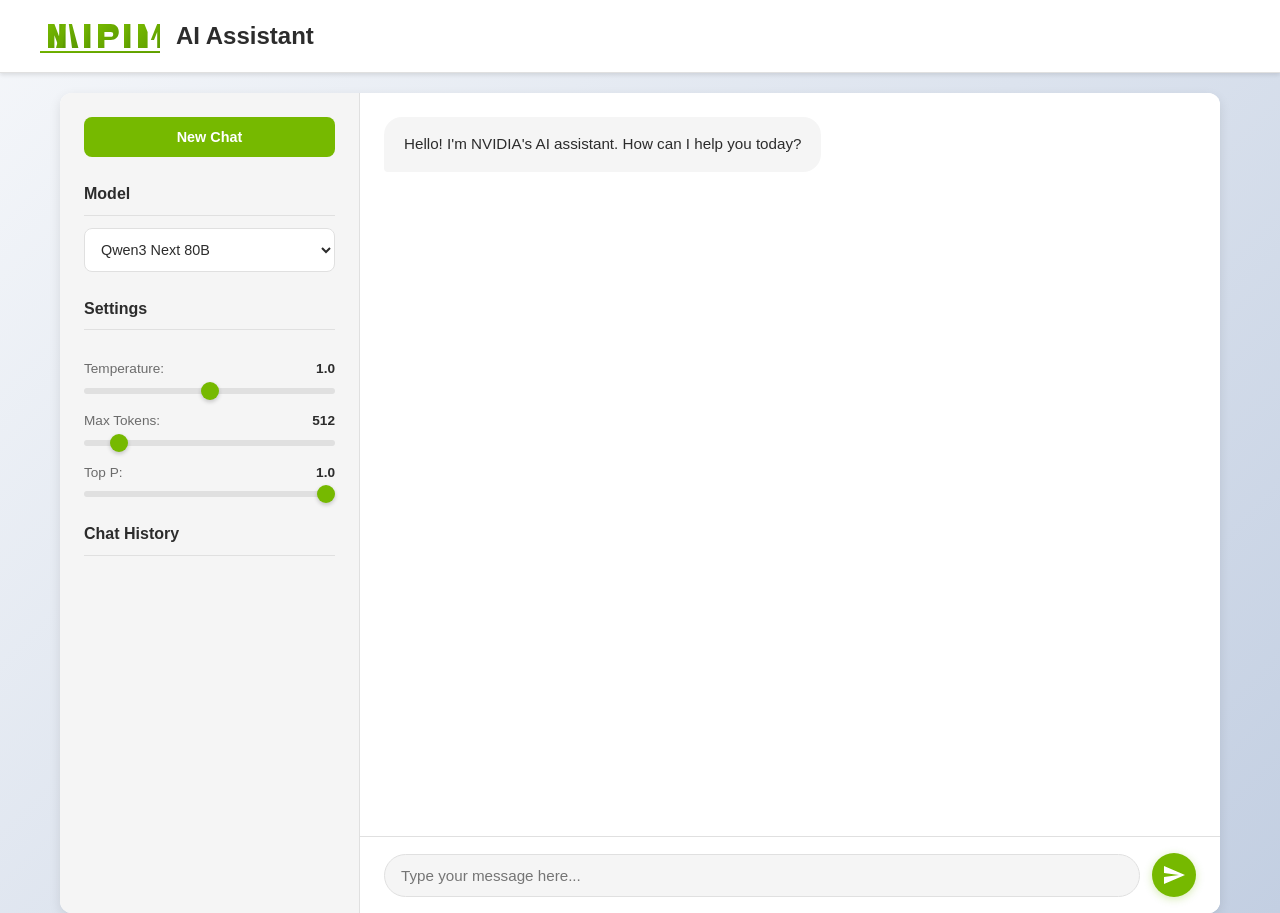
==== nvidia-ai-chatbot/index.html @ d03fff82 "feat: Initialize NVIDIA AI Chatbot project Co-authored-by: yashg74766 <yashg74766@gmail.com>" ====
<!DOCTYPE html>
<html lang="en">
<head>
    <meta charset="UTF-8">
    <meta name="viewport" content="width=device-width, initial-scale=1.0">
    <title>NVIDIA AI Assistant</title>
    <link rel="stylesheet" href="css/styles.css">
</head>
<body>
    <header>
        <div class="container header-content">
            <div class="logo">
                <img src="assets/nvidia-logo.svg" alt="NVIDIA Logo">
                <h1>AI Assistant</h1>
            </div>
        </div>
    </header>
    
    <div class="container">
        <div class="chat-container">
            <div class="sidebar">
                <button class="new-chat-btn">New Chat</button>
                
                <div class="model-selector">
                    <h3>Model</h3>
                    <select id="model-select">
                        <option value="qwen/qwen3-next-80b-a3b-thinking" selected>Qwen3 Next 80B</option>
                        <option value="meta/llama3-70b-instruct">Llama3 70B Instruct</option>
                        <option value="anthropic/claude-3-opus">Claude 3 Opus</option>
                    </select>
                </div>
                
                <div class="settings">
                    <h3>Settings</h3>
                    
                    <div class="setting-item">
                        <label for="temperature">Temperature: <span class="setting-value">1.0</span></label>
                        <input type="range" id="temperature" min="0" max="2" step="0.1" value="1.0">
                    </div>
                    
                    <div class="setting-item">
                        <label for="max-tokens">Max Tokens: <span class="setting-value">512</span></label>
                        <input type="range" id="max-tokens" min="64" max="4096" step="64" value="512">
                    </div>
                    
                    <div class="setting-item">
                        <label for="top-p">Top P: <span class="setting-value">1.0</span></label>
                        <input type="range" id="top-p" min="0" max="1" step="0.05" value="1.0">
                    </div>
                </div>
                
                <div class="chat-history">
                    <h3>Chat History</h3>
                    <!-- Chat history items will be added dynamically -->
                </div>
            </div>
            
            <div class="main-chat">
                <div class="chat-messages" id="chat-messages">
                    <!-- Messages will be added dynamically -->
                </div>
                
                <div class="chat-input">
                    <input type="text" id="user-input" placeholder="Type your message here...">
                    <button class="send-btn">
                        <svg width="24" height="24" viewBox="0 0 24 24" fill="none" xmlns="http://www.w3.org/2000/svg">
                            <path d="M2.01 21L23 12 2.01 3 2 10l15 2-15 2z" fill="white"/>
                        </svg>
                    </button>
                </div>
            </div>
        </div>
    </div>

    <script type="module" src="js/main.js"></script>
</body>
</html>
---- nvidia-ai-chatbot/css/styles.css ----
/* NVIDIA AI Assistant - Modern Chat Interface Styles */

:root {
  /* NVIDIA Brand Colors */
  --nvidia-green: #76b900;
  --nvidia-green-dark: #5a9900;
  --nvidia-green-light: #8bc34a;
  --nvidia-black: #000000;
  --nvidia-gray-dark: #2c2c2c;
  --nvidia-gray-medium: #6b6b6b;
  --nvidia-gray-light: #f5f5f5;
  --nvidia-white: #ffffff;
  
  /* UI Colors */
  --shadow-color: rgba(0, 0, 0, 0.1);
  --border-color: #e0e0e0;
  --hover-color: rgba(118, 185, 0, 0.1);
  --typing-bg: #f8f9fa;
}

* {
  margin: 0;
  padding: 0;
  box-sizing: border-box;
}

body {
  font-family: 'Segoe UI', Tahoma, Geneva, Verdana, sans-serif;
  line-height: 1.6;
  color: var(--nvidia-gray-dark);
  background: linear-gradient(135deg, #f5f7fa 0%, #c3cfe2 100%);
  min-height: 100vh;
}

.container {
  max-width: 1200px;
  margin: 0 auto;
  padding: 0 20px;
}

/* Header Styles */
header {
  background: var(--nvidia-white);
  border-bottom: 1px solid var(--border-color);
  box-shadow: 0 2px 4px var(--shadow-color);
  position: sticky;
  top: 0;
  z-index: 100;
}

.header-content {
  padding: 1rem 0;
}

.logo {
  display: flex;
  align-items: center;
  gap: 1rem;
}

.logo img {
  height: 40px;
  width: auto;
}

.logo h1 {
  font-size: 1.5rem;
  font-weight: 600;
  color: var(--nvidia-gray-dark);
}

/* Main Chat Container */
.chat-container {
  display: flex;
  height: calc(100vh - 80px);
  margin-top: 20px;
  background: var(--nvidia-white);
  border-radius: 12px;
  overflow: hidden;
  box-shadow: 0 4px 12px var(--shadow-color);
}

/* Sidebar Styles */
.sidebar {
  width: 300px;
  background: var(--nvidia-gray-light);
  border-right: 1px solid var(--border-color);
  padding: 1.5rem;
  overflow-y: auto;
  display: flex;
  flex-direction: column;
  gap: 1.5rem;
}

.new-chat-btn {
  background: var(--nvidia-green);
  color: var(--nvidia-white);
  border: none;
  padding: 0.75rem 1rem;
  border-radius: 8px;
  font-weight: 600;
  cursor: pointer;
  transition: all 0.3s ease;
  font-size: 0.9rem;
}

.new-chat-btn:hover {
  background: var(--nvidia-green-dark);
  transform: translateY(-1px);
  box-shadow: 0 2px 8px rgba(118, 185, 0, 0.3);
}

/* Model Selector */
.model-selector h3,
.settings h3,
.chat-history h3 {
  font-size: 1rem;
  font-weight: 600;
  color: var(--nvidia-gray-dark);
  margin-bottom: 0.75rem;
  padding-bottom: 0.5rem;
  border-bottom: 1px solid var(--border-color);
}

#model-select {
  width: 100%;
  padding: 0.75rem;
  border: 1px solid var(--border-color);
  border-radius: 8px;
  background: var(--nvidia-white);
  font-size: 0.9rem;
  color: var(--nvidia-gray-dark);
  cursor: pointer;
}

#model-select:focus {
  outline: none;
  border-color: var(--nvidia-green);
  box-shadow: 0 0 0 2px rgba(118, 185, 0, 0.2);
}

/* Settings Panel */
.settings {
  display: flex;
  flex-direction: column;
  gap: 1rem;
}

.setting-item {
  display: flex;
  flex-direction: column;
  gap: 0.5rem;
}

.setting-item label {
  font-size: 0.85rem;
  color: var(--nvidia-gray-medium);
  display: flex;
  justify-content: space-between;
  align-items: center;
}

.setting-value {
  font-weight: 600;
  color: var(--nvidia-gray-dark);
}

input[type="range"] {
  width: 100%;
  height: 6px;
  border-radius: 3px;
  background: var(--border-color);
  outline: none;
  -webkit-appearance: none;
  cursor: pointer;
}

input[type="range"]::-webkit-slider-thumb {
  -webkit-appearance: none;
  appearance: none;
  width: 18px;
  height: 18px;
  border-radius: 50%;
  background: var(--nvidia-green);
  cursor: pointer;
  box-shadow: 0 2px 4px rgba(0, 0, 0, 0.2);
  transition: all 0.2s ease;
}

input[type="range"]::-webkit-slider-thumb:hover {
  background: var(--nvidia-green-dark);
  transform: scale(1.1);
}

input[type="range"]::-moz-range-thumb {
  width: 18px;
  height: 18px;
  border-radius: 50%;
  background: var(--nvidia-green);
  cursor: pointer;
  border: none;
  box-shadow: 0 2px 4px rgba(0, 0, 0, 0.2);
}

/* Chat History */
.chat-history {
  flex: 1;
  min-height: 0;
}

/* Main Chat Area */
.main-chat {
  flex: 1;
  display: flex;
  flex-direction: column;
  background: var(--nvidia-white);
}

.chat-messages {
  flex: 1;
  padding: 1.5rem;
  overflow-y: auto;
  display: flex;
  flex-direction: column;
  gap: 1rem;
}

/* Message Styles */
.message {
  display: flex;
  margin-bottom: 1rem;
  animation: slideIn 0.3s ease-out;
}

@keyframes slideIn {
  from {
    opacity: 0;
    transform: translateY(10px);
  }
  to {
    opacity: 1;
    transform: translateY(0);
  }
}

.user-message {
  justify-content: flex-end;
}

.bot-message {
  justify-content: flex-start;
}

.message-content {
  max-width: 80%;
  padding: 1rem 1.25rem;
  border-radius: 18px;
  font-size: 0.95rem;
  line-height: 1.5;
  word-wrap: break-word;
}

.user-message .message-content {
  background: var(--nvidia-green);
  color: var(--nvidia-white);
  border-bottom-right-radius: 4px;
}

.bot-message .message-content {
  background: var(--nvidia-gray-light);
  color: var(--nvidia-gray-dark);
  border-bottom-left-radius: 4px;
}

/* Typing Indicator */
.typing-indicator-container {
  align-self: flex-start;
}

.typing-indicator {
  padding: 1rem 1.25rem;
  background: var(--typing-bg);
  border-radius: 18px;
  border-bottom-left-radius: 4px;
  display: flex;
  align-items: center;
  gap: 0.25rem;
}

.typing-indicator span {
  width: 8px;
  height: 8px;
  border-radius: 50%;
  background: var(--nvidia-gray-medium);
  animation: typing 1.4s infinite ease-in-out;
}

.typing-indicator span:nth-child(1) {
  animation-delay: -0.32s;
}

.typing-indicator span:nth-child(2) {
  animation-delay: -0.16s;
}

@keyframes typing {
  0%, 80%, 100% {
    transform: scale(0);
    opacity: 0.5;
  }
  40% {
    transform: scale(1);
    opacity: 1;
  }
}

/* Chat Input Area */
.chat-input {
  padding: 1rem 1.5rem;
  border-top: 1px solid var(--border-color);
  background: var(--nvidia-white);
  display: flex;
  gap: 0.75rem;
  align-items: center;
}

#user-input {
  flex: 1;
  padding: 0.75rem 1rem;
  border: 1px solid var(--border-color);
  border-radius: 25px;
  font-size: 0.95rem;
  outline: none;
  transition: all 0.3s ease;
  background: var(--nvidia-gray-light);
}

#user-input:focus {
  border-color: var(--nvidia-green);
  box-shadow: 0 0 0 2px rgba(118, 185, 0, 0.2);
  background: var(--nvidia-white);
}

.send-btn {
  width: 44px;
  height: 44px;
  border-radius: 50%;
  background: var(--nvidia-green);
  border: none;
  cursor: pointer;
  display: flex;
  align-items: center;
  justify-content: center;
  transition: all 0.3s ease;
  box-shadow: 0 2px 8px rgba(118, 185, 0, 0.3);
}

.send-btn:hover {
  background: var(--nvidia-green-dark);
  transform: scale(1.05);
  box-shadow: 0 4px 12px rgba(118, 185, 0, 0.4);
}

.send-btn:active {
  transform: scale(0.95);
}

.send-btn svg {
  transition: transform 0.2s ease;
}

.send-btn:hover svg {
  transform: translateX(1px);
}

/* Scrollbar Styling */
.chat-messages::-webkit-scrollbar {
  width: 6px;
}

.chat-messages::-webkit-scrollbar-track {
  background: var(--nvidia-gray-light);
}

.chat-messages::-webkit-scrollbar-thumb {
  background: var(--border-color);
  border-radius: 3px;
}

.chat-messages::-webkit-scrollbar-thumb:hover {
  background: var(--nvidia-gray-medium);
}

/* Responsive Design */
@media (max-width: 768px) {
  .chat-container {
    flex-direction: column;
    height: auto;
    min-height: calc(100vh - 80px);
  }
  
  .sidebar {
    width: 100%;
    max-height: 200px;
    border-right: none;
    border-bottom: 1px solid var(--border-color);
  }
  
  .main-chat {
    flex: 1;
    min-height: 400px;
  }
  
  .message-content {
    max-width: 90%;
  }
  
  .container {
    padding: 0 10px;
  }
  
  .logo h1 {
    font-size: 1.25rem;
  }
}

@media (max-width: 480px) {
  .sidebar {
    padding: 1rem;
  }
  
  .chat-messages {
    padding: 1rem;
  }
  
  .chat-input {
    padding: 0.75rem 1rem;
  }
  
  #user-input {
    padding: 0.625rem 0.875rem;
    font-size: 0.9rem;
  }
  
  .send-btn {
    width: 40px;
    height: 40px;
  }
  
  .send-btn svg {
    width: 20px;
    height: 20px;
  }
}

/* Loading Animation */
@keyframes fadeIn {
  from {
    opacity: 0;
  }
  to {
    opacity: 1;
  }
}

.message {
  animation: fadeIn 0.3s ease-out;
}

/* Focus and Accessibility */
*:focus {
  outline: 2px solid var(--nvidia-green);
  outline-offset: 2px;
}

button:focus,
input:focus,
select:focus {
  outline: none;
  box-shadow: 0 0 0 2px rgba(118, 185, 0, 0.3);
}

/* Dark Mode Support (Optional) */
@media (prefers-color-scheme: dark) {
  :root {
    --nvidia-gray-light: #1a1a1a;
    --nvidia-white: #2d2d2d;
    --nvidia-gray-dark: #e0e0e0;
    --nvidia-gray-medium: #b0b0b0;
    --border-color: #404040;
    --shadow-color: rgba(0, 0, 0, 0.3);
  }
  
  body {
    background: linear-gradient(135deg, #0f0f0f 0%, #1a1a1a 100%);
  }
  
  .typing-indicator {
    background: var(--border-color);
  }
}
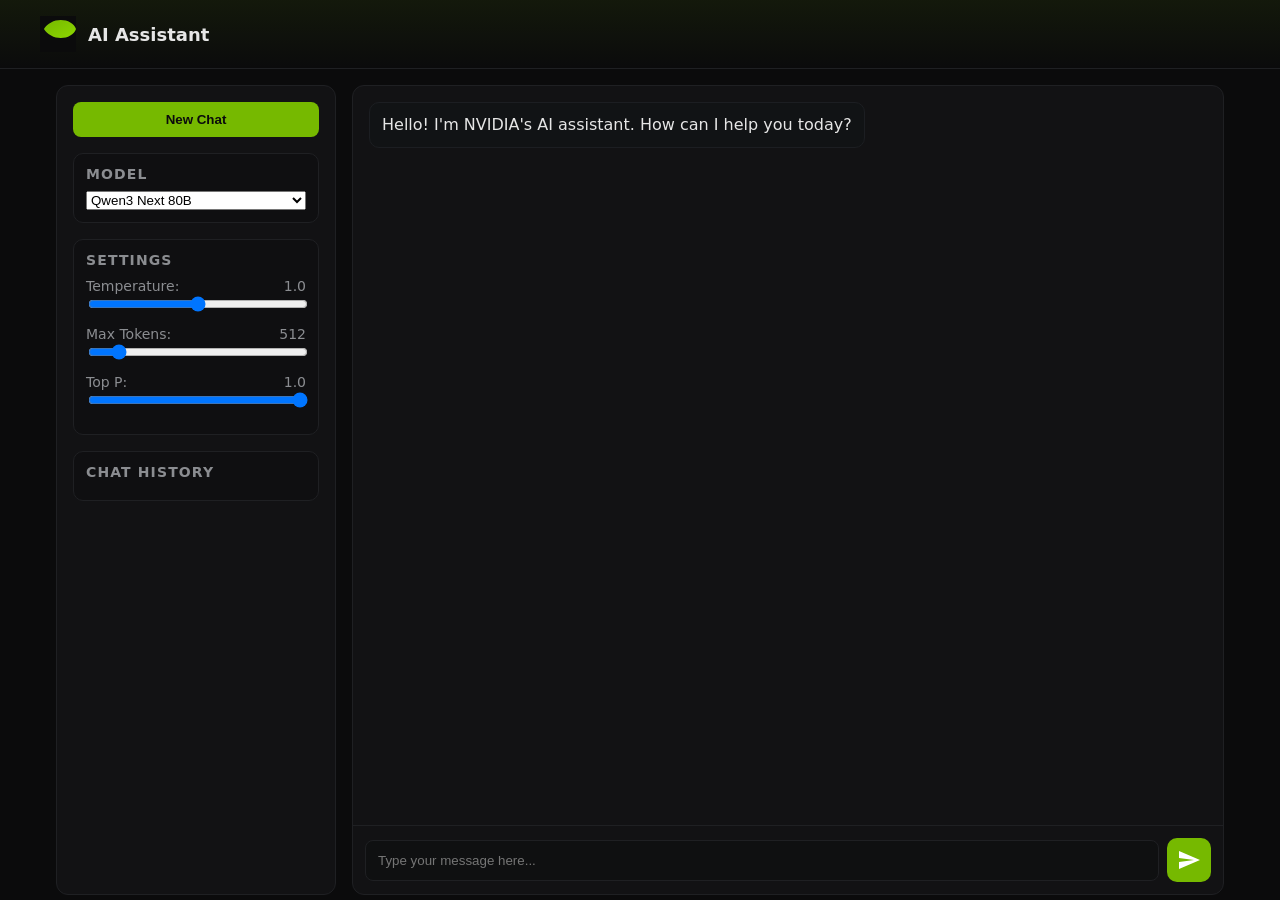
==== commit 93c0d5b1: "feat: Add NVIDIA AI Chatbot web UI Co-authored-by: yashg74766 <yashg74766@gmail.com>" ====
--- a/nvidia-ai-chatbot/index.html
+++ b/nvidia-ai-chatbot/index.html
@@ -1,26 +1,26 @@
 <!DOCTYPE html>
 <html lang="en">
 <head>
-    <meta charset="UTF-8">
-    <meta name="viewport" content="width=device-width, initial-scale=1.0">
+    <meta charset="UTF-8" />
+    <meta name="viewport" content="width=device-width, initial-scale=1.0" />
     <title>NVIDIA AI Assistant</title>
-    <link rel="stylesheet" href="css/styles.css">
+    <link rel="stylesheet" href="css/styles.css" />
 </head>
 <body>
     <header>
         <div class="container header-content">
             <div class="logo">
-                <img src="assets/nvidia-logo.svg" alt="NVIDIA Logo">
+                <img src="assets/nvidia-logo.svg" alt="NVIDIA Logo" />
                 <h1>AI Assistant</h1>
             </div>
         </div>
     </header>
-    
+
     <div class="container">
         <div class="chat-container">
             <div class="sidebar">
                 <button class="new-chat-btn">New Chat</button>
-                
+
                 <div class="model-selector">
                     <h3>Model</h3>
                     <select id="model-select">
@@ -29,40 +29,40 @@
                         <option value="anthropic/claude-3-opus">Claude 3 Opus</option>
                     </select>
                 </div>
-                
+
                 <div class="settings">
                     <h3>Settings</h3>
-                    
+
                     <div class="setting-item">
                         <label for="temperature">Temperature: <span class="setting-value">1.0</span></label>
-                        <input type="range" id="temperature" min="0" max="2" step="0.1" value="1.0">
+                        <input type="range" id="temperature" min="0" max="2" step="0.1" value="1.0" />
                     </div>
-                    
+
                     <div class="setting-item">
                         <label for="max-tokens">Max Tokens: <span class="setting-value">512</span></label>
-                        <input type="range" id="max-tokens" min="64" max="4096" step="64" value="512">
+                        <input type="range" id="max-tokens" min="64" max="4096" step="64" value="512" />
                     </div>
-                    
+
                     <div class="setting-item">
                         <label for="top-p">Top P: <span class="setting-value">1.0</span></label>
-                        <input type="range" id="top-p" min="0" max="1" step="0.05" value="1.0">
+                        <input type="range" id="top-p" min="0" max="1" step="0.05" value="1.0" />
                     </div>
                 </div>
-                
+
                 <div class="chat-history">
                     <h3>Chat History</h3>
                     <!-- Chat history items will be added dynamically -->
                 </div>
             </div>
-            
+
             <div class="main-chat">
                 <div class="chat-messages" id="chat-messages">
                     <!-- Messages will be added dynamically -->
                 </div>
-                
+
                 <div class="chat-input">
-                    <input type="text" id="user-input" placeholder="Type your message here...">
-                    <button class="send-btn">
+                    <input type="text" id="user-input" placeholder="Type your message here..." />
+                    <button class="send-btn" aria-label="Send message">
                         <svg width="24" height="24" viewBox="0 0 24 24" fill="none" xmlns="http://www.w3.org/2000/svg">
                             <path d="M2.01 21L23 12 2.01 3 2 10l15 2-15 2z" fill="white"/>
                         </svg>
@@ -74,4 +74,4 @@
 
     <script type="module" src="js/main.js"></script>
 </body>
-</html>+</html>
--- a/nvidia-ai-chatbot/css/styles.css
+++ b/nvidia-ai-chatbot/css/styles.css
@@ -1,501 +1,215 @@
-/* NVIDIA AI Assistant - Modern Chat Interface Styles */
+/* styles.css - NVIDIA AI Assistant */
 
 :root {
-  /* NVIDIA Brand Colors */
-  --nvidia-green: #76b900;
-  --nvidia-green-dark: #5a9900;
-  --nvidia-green-light: #8bc34a;
-  --nvidia-black: #000000;
-  --nvidia-gray-dark: #2c2c2c;
-  --nvidia-gray-medium: #6b6b6b;
-  --nvidia-gray-light: #f5f5f5;
-  --nvidia-white: #ffffff;
-  
-  /* UI Colors */
-  --shadow-color: rgba(0, 0, 0, 0.1);
-  --border-color: #e0e0e0;
-  --hover-color: rgba(118, 185, 0, 0.1);
-  --typing-bg: #f8f9fa;
+  --bg: #0b0b0c;
+  --card: #121214;
+  --muted: #8b8d91;
+  --text: #e6e6e6;
+  --accent: #76b900; /* NVIDIA green */
+  --accent-contrast: #0a3000;
+  --border: #1f2023;
+  --danger: #ff6363;
 }
 
 * {
+  box-sizing: border-box;
+}
+
+html, body {
+  height: 100%;
+}
+
+body {
   margin: 0;
-  padding: 0;
-  box-sizing: border-box;
-}
-
-body {
-  font-family: 'Segoe UI', Tahoma, Geneva, Verdana, sans-serif;
-  line-height: 1.6;
-  color: var(--nvidia-gray-dark);
-  background: linear-gradient(135deg, #f5f7fa 0%, #c3cfe2 100%);
-  min-height: 100vh;
+  font-family: ui-sans-serif, system-ui, -apple-system, Segoe UI, Roboto, Helvetica, Arial, Noto Sans, "Apple Color Emoji", "Segoe UI Emoji";
+  background: var(--bg);
+  color: var(--text);
 }
 
 .container {
   max-width: 1200px;
   margin: 0 auto;
-  padding: 0 20px;
-}
-
-/* Header Styles */
+  padding: 0 16px;
+}
+
 header {
-  background: var(--nvidia-white);
-  border-bottom: 1px solid var(--border-color);
-  box-shadow: 0 2px 4px var(--shadow-color);
-  position: sticky;
-  top: 0;
-  z-index: 100;
+  border-bottom: 1px solid var(--border);
+  background: linear-gradient(180deg, rgba(118,185,0,0.08), rgba(11,11,12,0));
 }
 
 .header-content {
-  padding: 1rem 0;
+  display: flex;
+  align-items: center;
+  gap: 12px;
+  padding: 16px 0;
 }
 
 .logo {
   display: flex;
   align-items: center;
-  gap: 1rem;
+  gap: 12px;
 }
 
 .logo img {
-  height: 40px;
-  width: auto;
+  width: 36px;
+  height: 36px;
 }
 
 .logo h1 {
-  font-size: 1.5rem;
+  font-size: 18px;
+  margin: 0;
   font-weight: 600;
-  color: var(--nvidia-gray-dark);
-}
-
-/* Main Chat Container */
+}
+
 .chat-container {
-  display: flex;
-  height: calc(100vh - 80px);
-  margin-top: 20px;
-  background: var(--nvidia-white);
+  display: grid;
+  grid-template-columns: 280px 1fr;
+  gap: 16px;
+  margin-top: 16px;
+  min-height: calc(100vh - 90px);
+}
+
+.sidebar {
+  background: var(--card);
+  border: 1px solid var(--border);
   border-radius: 12px;
-  overflow: hidden;
-  box-shadow: 0 4px 12px var(--shadow-color);
-}
-
-/* Sidebar Styles */
-.sidebar {
-  width: 300px;
-  background: var(--nvidia-gray-light);
-  border-right: 1px solid var(--border-color);
-  padding: 1.5rem;
+  padding: 16px;
+  display: flex;
+  flex-direction: column;
+  gap: 16px;
+}
+
+.new-chat-btn {
+  background: var(--accent);
+  color: #0b0b0c;
+  border: none;
+  padding: 10px 12px;
+  font-weight: 600;
+  border-radius: 8px;
+  cursor: pointer;
+}
+
+.model-selector, .settings, .chat-history {
+  background: #0f0f11;
+  border: 1px solid var(--border);
+  border-radius: 10px;
+  padding: 12px;
+}
+
+.model-selector h3, .settings h3, .chat-history h3 {
+  font-size: 14px;
+  margin: 0 0 8px 0;
+  color: var(--muted);
+  text-transform: uppercase;
+  letter-spacing: 0.08em;
+}
+
+select, input[type="range"] {
+  width: 100%;
+}
+
+.setting-item {
+  margin: 10px 0;
+}
+
+.setting-item label {
+  display: flex;
+  justify-content: space-between;
+  align-items: center;
+  font-size: 14px;
+  color: var(--muted);
+}
+
+.main-chat {
+  background: var(--card);
+  border: 1px solid var(--border);
+  border-radius: 12px;
+  display: grid;
+  grid-template-rows: 1fr auto;
+  min-height: 70vh;
+}
+
+.chat-messages {
+  padding: 16px;
   overflow-y: auto;
-  display: flex;
-  flex-direction: column;
-  gap: 1.5rem;
-}
-
-.new-chat-btn {
-  background: var(--nvidia-green);
-  color: var(--nvidia-white);
-  border: none;
-  padding: 0.75rem 1rem;
-  border-radius: 8px;
-  font-weight: 600;
-  cursor: pointer;
-  transition: all 0.3s ease;
-  font-size: 0.9rem;
-}
-
-.new-chat-btn:hover {
-  background: var(--nvidia-green-dark);
-  transform: translateY(-1px);
-  box-shadow: 0 2px 8px rgba(118, 185, 0, 0.3);
-}
-
-/* Model Selector */
-.model-selector h3,
-.settings h3,
-.chat-history h3 {
-  font-size: 1rem;
-  font-weight: 600;
-  color: var(--nvidia-gray-dark);
-  margin-bottom: 0.75rem;
-  padding-bottom: 0.5rem;
-  border-bottom: 1px solid var(--border-color);
-}
-
-#model-select {
-  width: 100%;
-  padding: 0.75rem;
-  border: 1px solid var(--border-color);
-  border-radius: 8px;
-  background: var(--nvidia-white);
-  font-size: 0.9rem;
-  color: var(--nvidia-gray-dark);
-  cursor: pointer;
-}
-
-#model-select:focus {
-  outline: none;
-  border-color: var(--nvidia-green);
-  box-shadow: 0 0 0 2px rgba(118, 185, 0, 0.2);
-}
-
-/* Settings Panel */
-.settings {
-  display: flex;
-  flex-direction: column;
-  gap: 1rem;
-}
-
-.setting-item {
-  display: flex;
-  flex-direction: column;
-  gap: 0.5rem;
-}
-
-.setting-item label {
-  font-size: 0.85rem;
-  color: var(--nvidia-gray-medium);
-  display: flex;
-  justify-content: space-between;
-  align-items: center;
-}
-
-.setting-value {
-  font-weight: 600;
-  color: var(--nvidia-gray-dark);
-}
-
-input[type="range"] {
-  width: 100%;
-  height: 6px;
-  border-radius: 3px;
-  background: var(--border-color);
-  outline: none;
-  -webkit-appearance: none;
-  cursor: pointer;
-}
-
-input[type="range"]::-webkit-slider-thumb {
-  -webkit-appearance: none;
-  appearance: none;
-  width: 18px;
-  height: 18px;
-  border-radius: 50%;
-  background: var(--nvidia-green);
-  cursor: pointer;
-  box-shadow: 0 2px 4px rgba(0, 0, 0, 0.2);
-  transition: all 0.2s ease;
-}
-
-input[type="range"]::-webkit-slider-thumb:hover {
-  background: var(--nvidia-green-dark);
-  transform: scale(1.1);
-}
-
-input[type="range"]::-moz-range-thumb {
-  width: 18px;
-  height: 18px;
-  border-radius: 50%;
-  background: var(--nvidia-green);
-  cursor: pointer;
-  border: none;
-  box-shadow: 0 2px 4px rgba(0, 0, 0, 0.2);
-}
-
-/* Chat History */
-.chat-history {
-  flex: 1;
-  min-height: 0;
-}
-
-/* Main Chat Area */
-.main-chat {
-  flex: 1;
-  display: flex;
-  flex-direction: column;
-  background: var(--nvidia-white);
-}
-
-.chat-messages {
-  flex: 1;
-  padding: 1.5rem;
-  overflow-y: auto;
-  display: flex;
-  flex-direction: column;
-  gap: 1rem;
-}
-
-/* Message Styles */
+}
+
 .message {
   display: flex;
-  margin-bottom: 1rem;
-  animation: slideIn 0.3s ease-out;
-}
-
-@keyframes slideIn {
-  from {
-    opacity: 0;
-    transform: translateY(10px);
-  }
-  to {
-    opacity: 1;
-    transform: translateY(0);
-  }
-}
-
-.user-message {
-  justify-content: flex-end;
-}
-
-.bot-message {
-  justify-content: flex-start;
-}
-
-.message-content {
-  max-width: 80%;
-  padding: 1rem 1.25rem;
-  border-radius: 18px;
-  font-size: 0.95rem;
+  margin-bottom: 12px;
+}
+
+.message .message-content {
+  background: #141416;
+  border: 1px solid var(--border);
+  padding: 10px 12px;
+  border-radius: 10px;
+  max-width: 80ch;
   line-height: 1.5;
-  word-wrap: break-word;
 }
 
 .user-message .message-content {
-  background: var(--nvidia-green);
-  color: var(--nvidia-white);
-  border-bottom-right-radius: 4px;
+  background: #16181a;
+  border-color: #2a2c30;
 }
 
 .bot-message .message-content {
-  background: var(--nvidia-gray-light);
-  color: var(--nvidia-gray-dark);
-  border-bottom-left-radius: 4px;
-}
-
-/* Typing Indicator */
-.typing-indicator-container {
-  align-self: flex-start;
-}
-
-.typing-indicator {
-  padding: 1rem 1.25rem;
-  background: var(--typing-bg);
-  border-radius: 18px;
-  border-bottom-left-radius: 4px;
-  display: flex;
-  align-items: center;
-  gap: 0.25rem;
-}
-
-.typing-indicator span {
-  width: 8px;
-  height: 8px;
-  border-radius: 50%;
-  background: var(--nvidia-gray-medium);
-  animation: typing 1.4s infinite ease-in-out;
-}
-
-.typing-indicator span:nth-child(1) {
-  animation-delay: -0.32s;
-}
-
-.typing-indicator span:nth-child(2) {
-  animation-delay: -0.16s;
-}
-
-@keyframes typing {
-  0%, 80%, 100% {
-    transform: scale(0);
-    opacity: 0.5;
-  }
-  40% {
-    transform: scale(1);
-    opacity: 1;
-  }
-}
-
-/* Chat Input Area */
+  background: #111315;
+  border-color: #1c1e22;
+}
+
 .chat-input {
-  padding: 1rem 1.5rem;
-  border-top: 1px solid var(--border-color);
-  background: var(--nvidia-white);
-  display: flex;
-  gap: 0.75rem;
-  align-items: center;
+  display: flex;
+  align-items: center;
+  gap: 8px;
+  border-top: 1px solid var(--border);
+  padding: 12px;
 }
 
 #user-input {
   flex: 1;
-  padding: 0.75rem 1rem;
-  border: 1px solid var(--border-color);
-  border-radius: 25px;
-  font-size: 0.95rem;
-  outline: none;
-  transition: all 0.3s ease;
-  background: var(--nvidia-gray-light);
-}
-
-#user-input:focus {
-  border-color: var(--nvidia-green);
-  box-shadow: 0 0 0 2px rgba(118, 185, 0, 0.2);
-  background: var(--nvidia-white);
+  background: #0f1011;
+  color: var(--text);
+  border: 1px solid var(--border);
+  border-radius: 8px;
+  padding: 12px;
 }
 
 .send-btn {
+  background: var(--accent);
+  border: none;
   width: 44px;
   height: 44px;
+  border-radius: 10px;
+  display: grid;
+  place-items: center;
+  cursor: pointer;
+}
+
+/* Typing indicator */
+.typing-indicator span {
+  display: inline-block;
+  width: 6px;
+  height: 6px;
+  background: var(--muted);
   border-radius: 50%;
-  background: var(--nvidia-green);
-  border: none;
-  cursor: pointer;
-  display: flex;
-  align-items: center;
-  justify-content: center;
-  transition: all 0.3s ease;
-  box-shadow: 0 2px 8px rgba(118, 185, 0, 0.3);
-}
-
-.send-btn:hover {
-  background: var(--nvidia-green-dark);
-  transform: scale(1.05);
-  box-shadow: 0 4px 12px rgba(118, 185, 0, 0.4);
-}
-
-.send-btn:active {
-  transform: scale(0.95);
-}
-
-.send-btn svg {
-  transition: transform 0.2s ease;
-}
-
-.send-btn:hover svg {
-  transform: translateX(1px);
-}
-
-/* Scrollbar Styling */
-.chat-messages::-webkit-scrollbar {
-  width: 6px;
-}
-
-.chat-messages::-webkit-scrollbar-track {
-  background: var(--nvidia-gray-light);
-}
-
-.chat-messages::-webkit-scrollbar-thumb {
-  background: var(--border-color);
-  border-radius: 3px;
-}
-
-.chat-messages::-webkit-scrollbar-thumb:hover {
-  background: var(--nvidia-gray-medium);
-}
-
-/* Responsive Design */
-@media (max-width: 768px) {
+  margin-right: 4px;
+  opacity: 0.6;
+  animation: blink 1.4s infinite both;
+}
+
+.typing-indicator span:nth-child(2) { animation-delay: 0.2s; }
+.typing-indicator span:nth-child(3) { animation-delay: 0.4s; }
+
+@keyframes blink {
+  0% { opacity: 0.2; }
+  20% { opacity: 1; }
+  100% { opacity: 0.2; }
+}
+
+/* Responsive */
+@media (max-width: 900px) {
   .chat-container {
-    flex-direction: column;
-    height: auto;
-    min-height: calc(100vh - 80px);
+    grid-template-columns: 1fr;
   }
-  
-  .sidebar {
-    width: 100%;
-    max-height: 200px;
-    border-right: none;
-    border-bottom: 1px solid var(--border-color);
-  }
-  
-  .main-chat {
-    flex: 1;
-    min-height: 400px;
-  }
-  
-  .message-content {
-    max-width: 90%;
-  }
-  
-  .container {
-    padding: 0 10px;
-  }
-  
-  .logo h1 {
-    font-size: 1.25rem;
-  }
-}
-
-@media (max-width: 480px) {
-  .sidebar {
-    padding: 1rem;
-  }
-  
-  .chat-messages {
-    padding: 1rem;
-  }
-  
-  .chat-input {
-    padding: 0.75rem 1rem;
-  }
-  
-  #user-input {
-    padding: 0.625rem 0.875rem;
-    font-size: 0.9rem;
-  }
-  
-  .send-btn {
-    width: 40px;
-    height: 40px;
-  }
-  
-  .send-btn svg {
-    width: 20px;
-    height: 20px;
-  }
-}
-
-/* Loading Animation */
-@keyframes fadeIn {
-  from {
-    opacity: 0;
-  }
-  to {
-    opacity: 1;
-  }
-}
-
-.message {
-  animation: fadeIn 0.3s ease-out;
-}
-
-/* Focus and Accessibility */
-*:focus {
-  outline: 2px solid var(--nvidia-green);
-  outline-offset: 2px;
-}
-
-button:focus,
-input:focus,
-select:focus {
-  outline: none;
-  box-shadow: 0 0 0 2px rgba(118, 185, 0, 0.3);
-}
-
-/* Dark Mode Support (Optional) */
-@media (prefers-color-scheme: dark) {
-  :root {
-    --nvidia-gray-light: #1a1a1a;
-    --nvidia-white: #2d2d2d;
-    --nvidia-gray-dark: #e0e0e0;
-    --nvidia-gray-medium: #b0b0b0;
-    --border-color: #404040;
-    --shadow-color: rgba(0, 0, 0, 0.3);
-  }
-  
-  body {
-    background: linear-gradient(135deg, #0f0f0f 0%, #1a1a1a 100%);
-  }
-  
-  .typing-indicator {
-    background: var(--border-color);
-  }
-}+}
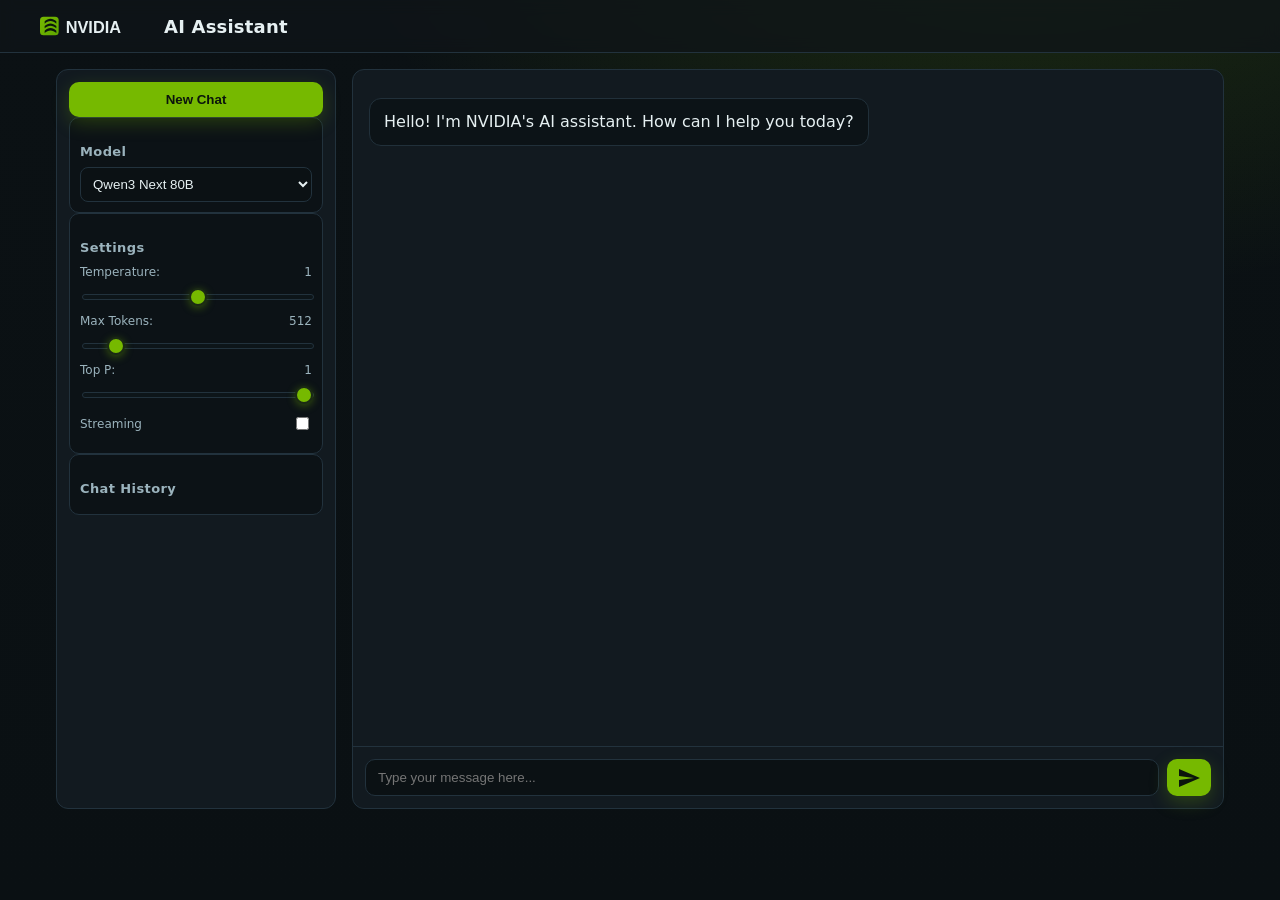
==== commit 00583790: "feat: Add NVIDIA AI Chatbot frontend Co-authored-by: yashg74766 <yashg74766@gmail.com>" ====
--- a/nvidia-ai-chatbot/index.html
+++ b/nvidia-ai-chatbot/index.html
@@ -1,77 +1,79 @@
 <!DOCTYPE html>
 <html lang="en">
 <head>
-    <meta charset="UTF-8" />
-    <meta name="viewport" content="width=device-width, initial-scale=1.0" />
-    <title>NVIDIA AI Assistant</title>
-    <link rel="stylesheet" href="css/styles.css" />
+  <meta charset="UTF-8" />
+  <meta name="viewport" content="width=device-width, initial-scale=1.0" />
+  <title>NVIDIA AI Assistant</title>
+  <link rel="stylesheet" href="css/styles.css" />
 </head>
 <body>
-    <header>
-        <div class="container header-content">
-            <div class="logo">
-                <img src="assets/nvidia-logo.svg" alt="NVIDIA Logo" />
-                <h1>AI Assistant</h1>
-            </div>
+  <header>
+    <div class="container header-content">
+      <div class="logo">
+        <img src="assets/nvidia-logo.svg" alt="NVIDIA Logo" />
+        <h1>AI Assistant</h1>
+      </div>
+    </div>
+  </header>
+
+  <div class="container">
+    <div class="chat-container">
+      <div class="sidebar">
+        <button class="new-chat-btn">New Chat</button>
+
+        <div class="model-selector">
+          <h3>Model</h3>
+          <select id="model-select">
+            <option value="qwen/qwen3-next-80b-a3b-thinking" selected>Qwen3 Next 80B</option>
+            <option value="meta/llama3-70b-instruct">Llama3 70B Instruct</option>
+            <option value="anthropic/claude-3-opus">Claude 3 Opus</option>
+          </select>
         </div>
-    </header>
 
-    <div class="container">
-        <div class="chat-container">
-            <div class="sidebar">
-                <button class="new-chat-btn">New Chat</button>
+        <div class="settings">
+          <h3>Settings</h3>
 
-                <div class="model-selector">
-                    <h3>Model</h3>
-                    <select id="model-select">
-                        <option value="qwen/qwen3-next-80b-a3b-thinking" selected>Qwen3 Next 80B</option>
-                        <option value="meta/llama3-70b-instruct">Llama3 70B Instruct</option>
-                        <option value="anthropic/claude-3-opus">Claude 3 Opus</option>
-                    </select>
-                </div>
+          <div class="setting-item">
+            <label for="temperature">Temperature: <span class="setting-value">1.0</span></label>
+            <input type="range" id="temperature" min="0" max="2" step="0.1" value="1.0" />
+          </div>
 
-                <div class="settings">
-                    <h3>Settings</h3>
+          <div class="setting-item">
+            <label for="max-tokens">Max Tokens: <span class="setting-value">512</span></label>
+            <input type="range" id="max-tokens" min="64" max="4096" step="64" value="512" />
+          </div>
 
-                    <div class="setting-item">
-                        <label for="temperature">Temperature: <span class="setting-value">1.0</span></label>
-                        <input type="range" id="temperature" min="0" max="2" step="0.1" value="1.0" />
-                    </div>
+          <div class="setting-item">
+            <label for="top-p">Top P: <span class="setting-value">1.0</span></label>
+            <input type="range" id="top-p" min="0" max="1" step="0.05" value="1.0" />
+          </div>
 
-                    <div class="setting-item">
-                        <label for="max-tokens">Max Tokens: <span class="setting-value">512</span></label>
-                        <input type="range" id="max-tokens" min="64" max="4096" step="64" value="512" />
-                    </div>
+          <div class="setting-item" style="margin-top:12px; display:flex; align-items:center; justify-content: space-between;">
+            <label for="stream-toggle" style="margin:0;">Streaming</label>
+            <input type="checkbox" id="stream-toggle" />
+          </div>
+        </div>
 
-                    <div class="setting-item">
-                        <label for="top-p">Top P: <span class="setting-value">1.0</span></label>
-                        <input type="range" id="top-p" min="0" max="1" step="0.05" value="1.0" />
-                    </div>
-                </div>
+        <div class="chat-history">
+          <h3>Chat History</h3>
+        </div>
+      </div>
 
-                <div class="chat-history">
-                    <h3>Chat History</h3>
-                    <!-- Chat history items will be added dynamically -->
-                </div>
-            </div>
+      <div class="main-chat">
+        <div class="chat-messages" id="chat-messages"></div>
 
-            <div class="main-chat">
-                <div class="chat-messages" id="chat-messages">
-                    <!-- Messages will be added dynamically -->
-                </div>
+        <div class="chat-input">
+          <input type="text" id="user-input" placeholder="Type your message here..." />
+          <button class="send-btn" aria-label="Send message">
+            <svg width="24" height="24" viewBox="0 0 24 24" fill="none" xmlns="http://www.w3.org/2000/svg">
+              <path d="M2.01 21L23 12 2.01 3 2 10l15 2-15 2z" />
+            </svg>
+          </button>
+        </div>
+      </div>
+    </div>
+  </div>
 
-                <div class="chat-input">
-                    <input type="text" id="user-input" placeholder="Type your message here..." />
-                    <button class="send-btn" aria-label="Send message">
-                        <svg width="24" height="24" viewBox="0 0 24 24" fill="none" xmlns="http://www.w3.org/2000/svg">
-                            <path d="M2.01 21L23 12 2.01 3 2 10l15 2-15 2z" fill="white"/>
-                        </svg>
-                    </button>
-                </div>
-            </div>
-        </div>
-    </div>
-
-    <script type="module" src="js/main.js"></script>
+  <script type="module" src="js/main.js"></script>
 </body>
 </html>
--- a/nvidia-ai-chatbot/css/styles.css
+++ b/nvidia-ai-chatbot/css/styles.css
@@ -1,215 +1,79 @@
-/* styles.css - NVIDIA AI Assistant */
-
 :root {
-  --bg: #0b0b0c;
-  --card: #121214;
-  --muted: #8b8d91;
-  --text: #e6e6e6;
+  --bg: #0f1519;
+  --panel: #121a20;
+  --panel-2: #0c1216;
+  --text: #e6f0f2;
+  --muted: #9bb3bd;
   --accent: #76b900; /* NVIDIA green */
-  --accent-contrast: #0a3000;
-  --border: #1f2023;
-  --danger: #ff6363;
+  --accent-2: #4e8a00;
+  --border: #22323d;
 }
 
-* {
-  box-sizing: border-box;
-}
-
-html, body {
-  height: 100%;
-}
-
+* { box-sizing: border-box; }
+html, body { height: 100%; }
 body {
   margin: 0;
-  font-family: ui-sans-serif, system-ui, -apple-system, Segoe UI, Roboto, Helvetica, Arial, Noto Sans, "Apple Color Emoji", "Segoe UI Emoji";
-  background: var(--bg);
+  font-family: Inter, system-ui, -apple-system, Segoe UI, Roboto, Ubuntu, Cantarell, "Helvetica Neue", Arial, "Apple Color Emoji", "Segoe UI Emoji";
+  background: radial-gradient(1200px 800px at 80% -20%, rgba(118,185,0,0.2), transparent 60%),
+              linear-gradient(180deg, #0b1114, #0a1013);
   color: var(--text);
 }
 
-.container {
-  max-width: 1200px;
-  margin: 0 auto;
-  padding: 0 16px;
-}
+.container { max-width: 1200px; margin: 0 auto; padding: 0 16px; }
 
 header {
   border-bottom: 1px solid var(--border);
-  background: linear-gradient(180deg, rgba(118,185,0,0.08), rgba(11,11,12,0));
+  position: sticky;
+  top: 0; background: rgba(15,21,25,0.75); backdrop-filter: blur(8px);
+  z-index: 10;
+}
+.header-content { display: flex; align-items: center; gap: 12px; padding: 12px 0; }
+.logo { display: flex; align-items: center; gap: 12px; }
+.logo img { height: 28px; }
+.logo h1 { font-size: 18px; margin: 0; font-weight: 600; letter-spacing: 0.2px; }
+
+.chat-container { display: grid; grid-template-columns: 280px 1fr; gap: 16px; padding: 16px 0 24px; }
+
+.sidebar { background: var(--panel); border: 1px solid var(--border); border-radius: 12px; padding: 12px; }
+.sidebar h3 { margin: 16px 0 8px; font-size: 13px; color: var(--muted); font-weight: 600; letter-spacing: 0.4px; }
+
+.new-chat-btn { width: 100%; background: var(--accent); color: #0b150c; border: none; border-radius: 10px; padding: 10px 12px; font-weight: 700; cursor: pointer; transition: transform 0.05s ease, box-shadow 0.2s ease; box-shadow: 0 6px 18px rgba(118,185,0,0.25); }
+.new-chat-btn:hover { transform: translateY(-1px); }
+.new-chat-btn:active { transform: translateY(0); }
+
+.model-selector, .settings, .chat-history { background: var(--panel-2); border: 1px solid var(--border); border-radius: 10px; padding: 10px; }
+
+select, input[type="range"], input[type="text"] { width: 100%; }
+select { background: #0b1114; color: var(--text); border: 1px solid var(--border); border-radius: 8px; padding: 8px; }
+
+.setting-item { margin: 10px 0; }
+.setting-item label { display: flex; justify-content: space-between; font-size: 12px; color: var(--muted); margin-bottom: 6px; }
+input[type="range"] { -webkit-appearance: none; height: 6px; background: #0d1519; border: 1px solid var(--border); border-radius: 999px; }
+input[type="range"]::-webkit-slider-thumb { -webkit-appearance: none; width: 18px; height: 18px; background: var(--accent); border-radius: 50%; border: 2px solid #1b2a15; box-shadow: 0 2px 8px rgba(118,185,0,0.4); }
+
+.main-chat { background: var(--panel); border: 1px solid var(--border); border-radius: 12px; display: grid; grid-template-rows: 1fr auto; min-height: calc(100vh - 160px); }
+
+.chat-messages { padding: 16px; overflow-y: auto; }
+.message { display: flex; margin: 12px 0; }
+.message .message-content { max-width: 80%; padding: 12px 14px; border-radius: 12px; line-height: 1.4; white-space: pre-wrap; word-break: break-word; }
+.user-message .message-content { background: #0e171c; border: 1px solid #23343f; margin-left: auto; }
+.bot-message .message-content { background: #0c1317; border: 1px solid #21303a; }
+
+.chat-input { display: grid; grid-template-columns: 1fr 44px; gap: 8px; padding: 12px; border-top: 1px solid var(--border); background: linear-gradient(180deg, rgba(18,26,32,0.8), rgba(18,26,32,0.6)); border-radius: 0 0 12px 12px; }
+.chat-input input { background: #0b1114; color: var(--text); border: 1px solid var(--border); border-radius: 10px; padding: 10px 12px; }
+.send-btn { background: var(--accent); border: none; border-radius: 10px; display: grid; place-items: center; cursor: pointer; box-shadow: 0 6px 18px rgba(118,185,0,0.25); }
+.send-btn svg path { fill: #0b150c; }
+
+.typing-indicator-container .message-content { display: inline-flex; gap: 6px; align-items: center; }
+.typing-indicator span { display: inline-block; width: 6px; height: 6px; background: var(--muted); border-radius: 50%; opacity: 0.6; animation: bounce 1.4s infinite ease-in-out both; }
+.typing-indicator span:nth-child(1) { animation-delay: -0.32s; }
+.typing-indicator span:nth-child(2) { animation-delay: -0.16s; }
+
+@keyframes bounce {
+  0%, 80%, 100% { transform: scale(0); }
+  40% { transform: scale(1); }
 }
 
-.header-content {
-  display: flex;
-  align-items: center;
-  gap: 12px;
-  padding: 16px 0;
+@media (max-width: 920px) {
+  .chat-container { grid-template-columns: 1fr; }
 }
-
-.logo {
-  display: flex;
-  align-items: center;
-  gap: 12px;
-}
-
-.logo img {
-  width: 36px;
-  height: 36px;
-}
-
-.logo h1 {
-  font-size: 18px;
-  margin: 0;
-  font-weight: 600;
-}
-
-.chat-container {
-  display: grid;
-  grid-template-columns: 280px 1fr;
-  gap: 16px;
-  margin-top: 16px;
-  min-height: calc(100vh - 90px);
-}
-
-.sidebar {
-  background: var(--card);
-  border: 1px solid var(--border);
-  border-radius: 12px;
-  padding: 16px;
-  display: flex;
-  flex-direction: column;
-  gap: 16px;
-}
-
-.new-chat-btn {
-  background: var(--accent);
-  color: #0b0b0c;
-  border: none;
-  padding: 10px 12px;
-  font-weight: 600;
-  border-radius: 8px;
-  cursor: pointer;
-}
-
-.model-selector, .settings, .chat-history {
-  background: #0f0f11;
-  border: 1px solid var(--border);
-  border-radius: 10px;
-  padding: 12px;
-}
-
-.model-selector h3, .settings h3, .chat-history h3 {
-  font-size: 14px;
-  margin: 0 0 8px 0;
-  color: var(--muted);
-  text-transform: uppercase;
-  letter-spacing: 0.08em;
-}
-
-select, input[type="range"] {
-  width: 100%;
-}
-
-.setting-item {
-  margin: 10px 0;
-}
-
-.setting-item label {
-  display: flex;
-  justify-content: space-between;
-  align-items: center;
-  font-size: 14px;
-  color: var(--muted);
-}
-
-.main-chat {
-  background: var(--card);
-  border: 1px solid var(--border);
-  border-radius: 12px;
-  display: grid;
-  grid-template-rows: 1fr auto;
-  min-height: 70vh;
-}
-
-.chat-messages {
-  padding: 16px;
-  overflow-y: auto;
-}
-
-.message {
-  display: flex;
-  margin-bottom: 12px;
-}
-
-.message .message-content {
-  background: #141416;
-  border: 1px solid var(--border);
-  padding: 10px 12px;
-  border-radius: 10px;
-  max-width: 80ch;
-  line-height: 1.5;
-}
-
-.user-message .message-content {
-  background: #16181a;
-  border-color: #2a2c30;
-}
-
-.bot-message .message-content {
-  background: #111315;
-  border-color: #1c1e22;
-}
-
-.chat-input {
-  display: flex;
-  align-items: center;
-  gap: 8px;
-  border-top: 1px solid var(--border);
-  padding: 12px;
-}
-
-#user-input {
-  flex: 1;
-  background: #0f1011;
-  color: var(--text);
-  border: 1px solid var(--border);
-  border-radius: 8px;
-  padding: 12px;
-}
-
-.send-btn {
-  background: var(--accent);
-  border: none;
-  width: 44px;
-  height: 44px;
-  border-radius: 10px;
-  display: grid;
-  place-items: center;
-  cursor: pointer;
-}
-
-/* Typing indicator */
-.typing-indicator span {
-  display: inline-block;
-  width: 6px;
-  height: 6px;
-  background: var(--muted);
-  border-radius: 50%;
-  margin-right: 4px;
-  opacity: 0.6;
-  animation: blink 1.4s infinite both;
-}
-
-.typing-indicator span:nth-child(2) { animation-delay: 0.2s; }
-.typing-indicator span:nth-child(3) { animation-delay: 0.4s; }
-
-@keyframes blink {
-  0% { opacity: 0.2; }
-  20% { opacity: 1; }
-  100% { opacity: 0.2; }
-}
-
-/* Responsive */
-@media (max-width: 900px) {
-  .chat-container {
-    grid-template-columns: 1fr;
-  }
-}
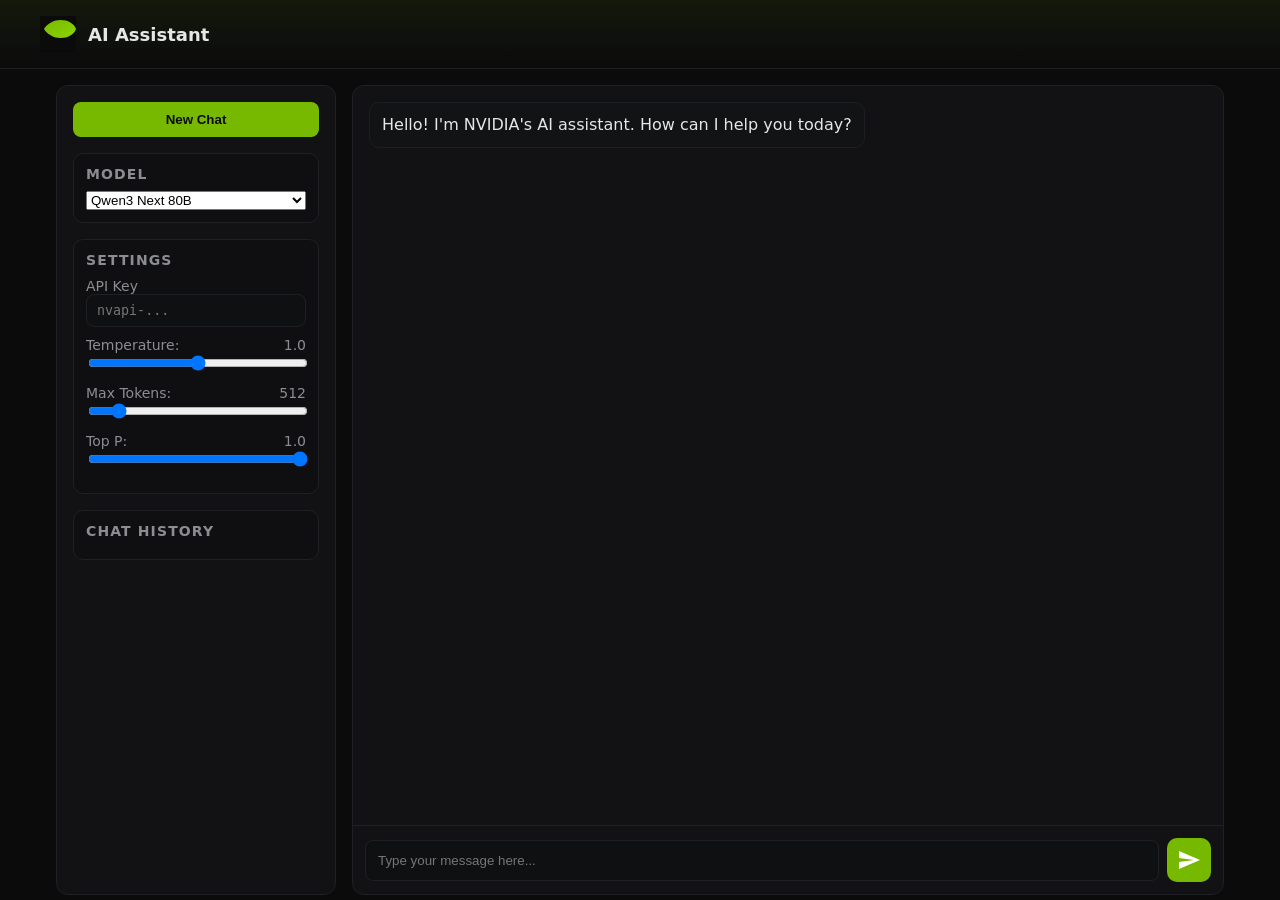
==== commit 0ebc3f23: "Add API Key input field to settings This change adds an input field for the NVIDIA API Key in the se" ====
--- a/nvidia-ai-chatbot/index.html
+++ b/nvidia-ai-chatbot/index.html
@@ -1,79 +1,82 @@
 <!DOCTYPE html>
 <html lang="en">
 <head>
-  <meta charset="UTF-8" />
-  <meta name="viewport" content="width=device-width, initial-scale=1.0" />
-  <title>NVIDIA AI Assistant</title>
-  <link rel="stylesheet" href="css/styles.css" />
+    <meta charset="UTF-8" />
+    <meta name="viewport" content="width=device-width, initial-scale=1.0" />
+    <title>NVIDIA AI Assistant</title>
+    <link rel="stylesheet" href="css/styles.css" />
 </head>
 <body>
-  <header>
-    <div class="container header-content">
-      <div class="logo">
-        <img src="assets/nvidia-logo.svg" alt="NVIDIA Logo" />
-        <h1>AI Assistant</h1>
-      </div>
+    <header>
+        <div class="container header-content">
+            <div class="logo">
+                <img src="assets/nvidia-logo.svg" alt="NVIDIA Logo" />
+                <h1>AI Assistant</h1>
+            </div>
+        </div>
+    </header>
+
+    <div class="container">
+        <div class="chat-container">
+            <div class="sidebar">
+                <button class="new-chat-btn">New Chat</button>
+
+                <div class="model-selector">
+                    <h3>Model</h3>
+                    <select id="model-select">
+                        <option value="qwen/qwen3-next-80b-a3b-thinking" selected>Qwen3 Next 80B</option>
+                        <option value="meta/llama3-70b-instruct">Llama3 70B Instruct</option>
+                        <option value="anthropic/claude-3-opus">Claude 3 Opus</option>
+                    </select>
+                </div>
+
+                <div class="settings">
+                    <h3>Settings</h3>
+
+                    <div class="setting-item">
+                        <label for="api-key">API Key</label>
+                        <input type="password" id="api-key" placeholder="nvapi-..." />
+                    </div>
+
+                    <div class="setting-item">
+                        <label for="temperature">Temperature: <span class="setting-value">1.0</span></label>
+                        <input type="range" id="temperature" min="0" max="2" step="0.1" value="1.0" />
+                    </div>
+
+                    <div class="setting-item">
+                        <label for="max-tokens">Max Tokens: <span class="setting-value">512</span></label>
+                        <input type="range" id="max-tokens" min="64" max="4096" step="64" value="512" />
+                    </div>
+
+                    <div class="setting-item">
+                        <label for="top-p">Top P: <span class="setting-value">1.0</span></label>
+                        <input type="range" id="top-p" min="0" max="1" step="0.05" value="1.0" />
+                    </div>
+                </div>
+
+                <div class="chat-history">
+                    <h3>Chat History</h3>
+                    <!-- Chat history items will be added dynamically -->
+                </div>
+            </div>
+
+            <div class="main-chat">
+                <div class="chat-messages" id="chat-messages">
+                    <!-- Messages will be added dynamically -->
+                </div>
+
+                <div class="chat-input">
+                    <input type="text" id="user-input" placeholder="Type your message here..." />
+                    <button class="send-btn" aria-label="Send message">
+                        <svg width="24" height="24" viewBox="0 0 24 24" fill="none" xmlns="http://www.w3.org/2000/svg">
+                            <path d="M2.01 21L23 12 2.01 3 2 10l15 2-15 2z" fill="white"/>
+                        </svg>
+                    </button>
+                </div>
+            </div>
+        </div>
     </div>
-  </header>
 
-  <div class="container">
-    <div class="chat-container">
-      <div class="sidebar">
-        <button class="new-chat-btn">New Chat</button>
-
-        <div class="model-selector">
-          <h3>Model</h3>
-          <select id="model-select">
-            <option value="qwen/qwen3-next-80b-a3b-thinking" selected>Qwen3 Next 80B</option>
-            <option value="meta/llama3-70b-instruct">Llama3 70B Instruct</option>
-            <option value="anthropic/claude-3-opus">Claude 3 Opus</option>
-          </select>
-        </div>
-
-        <div class="settings">
-          <h3>Settings</h3>
-
-          <div class="setting-item">
-            <label for="temperature">Temperature: <span class="setting-value">1.0</span></label>
-            <input type="range" id="temperature" min="0" max="2" step="0.1" value="1.0" />
-          </div>
-
-          <div class="setting-item">
-            <label for="max-tokens">Max Tokens: <span class="setting-value">512</span></label>
-            <input type="range" id="max-tokens" min="64" max="4096" step="64" value="512" />
-          </div>
-
-          <div class="setting-item">
-            <label for="top-p">Top P: <span class="setting-value">1.0</span></label>
-            <input type="range" id="top-p" min="0" max="1" step="0.05" value="1.0" />
-          </div>
-
-          <div class="setting-item" style="margin-top:12px; display:flex; align-items:center; justify-content: space-between;">
-            <label for="stream-toggle" style="margin:0;">Streaming</label>
-            <input type="checkbox" id="stream-toggle" />
-          </div>
-        </div>
-
-        <div class="chat-history">
-          <h3>Chat History</h3>
-        </div>
-      </div>
-
-      <div class="main-chat">
-        <div class="chat-messages" id="chat-messages"></div>
-
-        <div class="chat-input">
-          <input type="text" id="user-input" placeholder="Type your message here..." />
-          <button class="send-btn" aria-label="Send message">
-            <svg width="24" height="24" viewBox="0 0 24 24" fill="none" xmlns="http://www.w3.org/2000/svg">
-              <path d="M2.01 21L23 12 2.01 3 2 10l15 2-15 2z" />
-            </svg>
-          </button>
-        </div>
-      </div>
-    </div>
-  </div>
-
-  <script type="module" src="js/main.js"></script>
+    <script type="module" src="js/main.js"></script>
 </body>
 </html>
--- a/nvidia-ai-chatbot/css/styles.css
+++ b/nvidia-ai-chatbot/css/styles.css
@@ -1,79 +1,224 @@
+/* styles.css - NVIDIA AI Assistant */
+
 :root {
-  --bg: #0f1519;
-  --panel: #121a20;
-  --panel-2: #0c1216;
-  --text: #e6f0f2;
-  --muted: #9bb3bd;
+  --bg: #0b0b0c;
+  --card: #121214;
+  --muted: #8b8d91;
+  --text: #e6e6e6;
   --accent: #76b900; /* NVIDIA green */
-  --accent-2: #4e8a00;
-  --border: #22323d;
-}
-
-* { box-sizing: border-box; }
-html, body { height: 100%; }
+  --accent-contrast: #0a3000;
+  --border: #1f2023;
+  --danger: #ff6363;
+}
+
+* {
+  box-sizing: border-box;
+}
+
+html, body {
+  height: 100%;
+}
+
 body {
   margin: 0;
-  font-family: Inter, system-ui, -apple-system, Segoe UI, Roboto, Ubuntu, Cantarell, "Helvetica Neue", Arial, "Apple Color Emoji", "Segoe UI Emoji";
-  background: radial-gradient(1200px 800px at 80% -20%, rgba(118,185,0,0.2), transparent 60%),
-              linear-gradient(180deg, #0b1114, #0a1013);
+  font-family: ui-sans-serif, system-ui, -apple-system, Segoe UI, Roboto, Helvetica, Arial, Noto Sans, "Apple Color Emoji", "Segoe UI Emoji";
+  background: var(--bg);
   color: var(--text);
 }
 
-.container { max-width: 1200px; margin: 0 auto; padding: 0 16px; }
+.container {
+  max-width: 1200px;
+  margin: 0 auto;
+  padding: 0 16px;
+}
 
 header {
   border-bottom: 1px solid var(--border);
-  position: sticky;
-  top: 0; background: rgba(15,21,25,0.75); backdrop-filter: blur(8px);
-  z-index: 10;
-}
-.header-content { display: flex; align-items: center; gap: 12px; padding: 12px 0; }
-.logo { display: flex; align-items: center; gap: 12px; }
-.logo img { height: 28px; }
-.logo h1 { font-size: 18px; margin: 0; font-weight: 600; letter-spacing: 0.2px; }
-
-.chat-container { display: grid; grid-template-columns: 280px 1fr; gap: 16px; padding: 16px 0 24px; }
-
-.sidebar { background: var(--panel); border: 1px solid var(--border); border-radius: 12px; padding: 12px; }
-.sidebar h3 { margin: 16px 0 8px; font-size: 13px; color: var(--muted); font-weight: 600; letter-spacing: 0.4px; }
-
-.new-chat-btn { width: 100%; background: var(--accent); color: #0b150c; border: none; border-radius: 10px; padding: 10px 12px; font-weight: 700; cursor: pointer; transition: transform 0.05s ease, box-shadow 0.2s ease; box-shadow: 0 6px 18px rgba(118,185,0,0.25); }
-.new-chat-btn:hover { transform: translateY(-1px); }
-.new-chat-btn:active { transform: translateY(0); }
-
-.model-selector, .settings, .chat-history { background: var(--panel-2); border: 1px solid var(--border); border-radius: 10px; padding: 10px; }
-
-select, input[type="range"], input[type="text"] { width: 100%; }
-select { background: #0b1114; color: var(--text); border: 1px solid var(--border); border-radius: 8px; padding: 8px; }
-
-.setting-item { margin: 10px 0; }
-.setting-item label { display: flex; justify-content: space-between; font-size: 12px; color: var(--muted); margin-bottom: 6px; }
-input[type="range"] { -webkit-appearance: none; height: 6px; background: #0d1519; border: 1px solid var(--border); border-radius: 999px; }
-input[type="range"]::-webkit-slider-thumb { -webkit-appearance: none; width: 18px; height: 18px; background: var(--accent); border-radius: 50%; border: 2px solid #1b2a15; box-shadow: 0 2px 8px rgba(118,185,0,0.4); }
-
-.main-chat { background: var(--panel); border: 1px solid var(--border); border-radius: 12px; display: grid; grid-template-rows: 1fr auto; min-height: calc(100vh - 160px); }
-
-.chat-messages { padding: 16px; overflow-y: auto; }
-.message { display: flex; margin: 12px 0; }
-.message .message-content { max-width: 80%; padding: 12px 14px; border-radius: 12px; line-height: 1.4; white-space: pre-wrap; word-break: break-word; }
-.user-message .message-content { background: #0e171c; border: 1px solid #23343f; margin-left: auto; }
-.bot-message .message-content { background: #0c1317; border: 1px solid #21303a; }
-
-.chat-input { display: grid; grid-template-columns: 1fr 44px; gap: 8px; padding: 12px; border-top: 1px solid var(--border); background: linear-gradient(180deg, rgba(18,26,32,0.8), rgba(18,26,32,0.6)); border-radius: 0 0 12px 12px; }
-.chat-input input { background: #0b1114; color: var(--text); border: 1px solid var(--border); border-radius: 10px; padding: 10px 12px; }
-.send-btn { background: var(--accent); border: none; border-radius: 10px; display: grid; place-items: center; cursor: pointer; box-shadow: 0 6px 18px rgba(118,185,0,0.25); }
-.send-btn svg path { fill: #0b150c; }
-
-.typing-indicator-container .message-content { display: inline-flex; gap: 6px; align-items: center; }
-.typing-indicator span { display: inline-block; width: 6px; height: 6px; background: var(--muted); border-radius: 50%; opacity: 0.6; animation: bounce 1.4s infinite ease-in-out both; }
-.typing-indicator span:nth-child(1) { animation-delay: -0.32s; }
-.typing-indicator span:nth-child(2) { animation-delay: -0.16s; }
-
-@keyframes bounce {
-  0%, 80%, 100% { transform: scale(0); }
-  40% { transform: scale(1); }
-}
-
-@media (max-width: 920px) {
-  .chat-container { grid-template-columns: 1fr; }
-}
+  background: linear-gradient(180deg, rgba(118,185,0,0.08), rgba(11,11,12,0));
+}
+
+.header-content {
+  display: flex;
+  align-items: center;
+  gap: 12px;
+  padding: 16px 0;
+}
+
+.logo {
+  display: flex;
+  align-items: center;
+  gap: 12px;
+}
+
+.logo img {
+  width: 36px;
+  height: 36px;
+}
+
+.logo h1 {
+  font-size: 18px;
+  margin: 0;
+  font-weight: 600;
+}
+
+.chat-container {
+  display: grid;
+  grid-template-columns: 280px 1fr;
+  gap: 16px;
+  margin-top: 16px;
+  min-height: calc(100vh - 90px);
+}
+
+.sidebar {
+  background: var(--card);
+  border: 1px solid var(--border);
+  border-radius: 12px;
+  padding: 16px;
+  display: flex;
+  flex-direction: column;
+  gap: 16px;
+}
+
+.new-chat-btn {
+  background: var(--accent);
+  color: #0b0b0c;
+  border: none;
+  padding: 10px 12px;
+  font-weight: 600;
+  border-radius: 8px;
+  cursor: pointer;
+}
+
+.model-selector, .settings, .chat-history {
+  background: #0f0f11;
+  border: 1px solid var(--border);
+  border-radius: 10px;
+  padding: 12px;
+}
+
+.model-selector h3, .settings h3, .chat-history h3 {
+  font-size: 14px;
+  margin: 0 0 8px 0;
+  color: var(--muted);
+  text-transform: uppercase;
+  letter-spacing: 0.08em;
+}
+
+select, input[type="range"], input[type="password"] {
+  width: 100%;
+}
+
+input[type="password"] {
+  background: #0f1011;
+  color: var(--text);
+  border: 1px solid var(--border);
+  border-radius: 8px;
+  padding: 8px 10px;
+  font-family: monospace;
+}
+
+.setting-item {
+  margin: 10px 0;
+}
+
+.setting-item label {
+  display: flex;
+  justify-content: space-between;
+  align-items: center;
+  font-size: 14px;
+  color: var(--muted);
+}
+
+.main-chat {
+  background: var(--card);
+  border: 1px solid var(--border);
+  border-radius: 12px;
+  display: grid;
+  grid-template-rows: 1fr auto;
+  min-height: 70vh;
+}
+
+.chat-messages {
+  padding: 16px;
+  overflow-y: auto;
+}
+
+.message {
+  display: flex;
+  margin-bottom: 12px;
+}
+
+.message .message-content {
+  background: #141416;
+  border: 1px solid var(--border);
+  padding: 10px 12px;
+  border-radius: 10px;
+  max-width: 80ch;
+  line-height: 1.5;
+}
+
+.user-message .message-content {
+  background: #16181a;
+  border-color: #2a2c30;
+}
+
+.bot-message .message-content {
+  background: #111315;
+  border-color: #1c1e22;
+}
+
+.chat-input {
+  display: flex;
+  align-items: center;
+  gap: 8px;
+  border-top: 1px solid var(--border);
+  padding: 12px;
+}
+
+#user-input {
+  flex: 1;
+  background: #0f1011;
+  color: var(--text);
+  border: 1px solid var(--border);
+  border-radius: 8px;
+  padding: 12px;
+}
+
+.send-btn {
+  background: var(--accent);
+  border: none;
+  width: 44px;
+  height: 44px;
+  border-radius: 10px;
+  display: grid;
+  place-items: center;
+  cursor: pointer;
+}
+
+/* Typing indicator */
+.typing-indicator span {
+  display: inline-block;
+  width: 6px;
+  height: 6px;
+  background: var(--muted);
+  border-radius: 50%;
+  margin-right: 4px;
+  opacity: 0.6;
+  animation: blink 1.4s infinite both;
+}
+
+.typing-indicator span:nth-child(2) { animation-delay: 0.2s; }
+.typing-indicator span:nth-child(3) { animation-delay: 0.4s; }
+
+@keyframes blink {
+  0% { opacity: 0.2; }
+  20% { opacity: 1; }
+  100% { opacity: 0.2; }
+}
+
+/* Responsive */
+@media (max-width: 900px) {
+  .chat-container {
+    grid-template-columns: 1fr;
+  }
+}
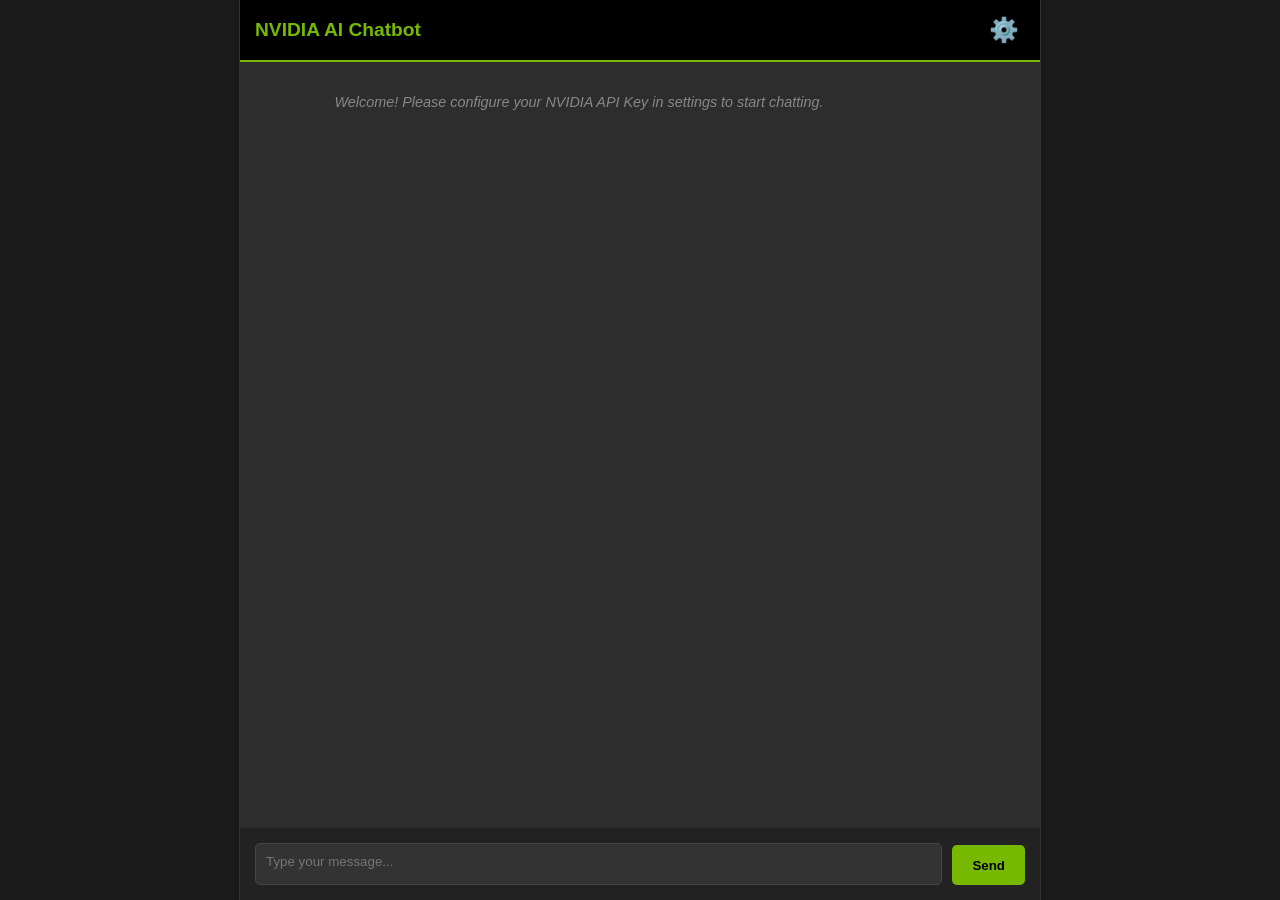
==== commit 4919821b: "Implement NVIDIA AI Chatbot with client-side API calls This commit adds a new client-side web applic" ====
--- a/nvidia-ai-chatbot/index.html
+++ b/nvidia-ai-chatbot/index.html
@@ -1,82 +1,51 @@
 <!DOCTYPE html>
 <html lang="en">
 <head>
-    <meta charset="UTF-8" />
-    <meta name="viewport" content="width=device-width, initial-scale=1.0" />
-    <title>NVIDIA AI Assistant</title>
-    <link rel="stylesheet" href="css/styles.css" />
+    <meta charset="UTF-8">
+    <meta name="viewport" content="width=device-width, initial-scale=1.0">
+    <title>NVIDIA AI Chatbot</title>
+    <link rel="stylesheet" href="style.css">
 </head>
 <body>
-    <header>
-        <div class="container header-content">
-            <div class="logo">
-                <img src="assets/nvidia-logo.svg" alt="NVIDIA Logo" />
-                <h1>AI Assistant</h1>
+    <div class="container">
+        <header>
+            <h1>NVIDIA AI Chatbot</h1>
+            <button id="settings-btn" title="Settings">⚙️</button>
+        </header>
+
+        <div id="settings-modal" class="modal hidden">
+            <div class="modal-content">
+                <span id="close-settings" class="close">&times;</span>
+                <h2>Settings</h2>
+                <div class="form-group">
+                    <label for="api-key">NVIDIA API Key:</label>
+                    <input type="password" id="api-key" placeholder="nvapi-..." autocomplete="off">
+                </div>
+                <div class="form-group">
+                    <label for="model-select">Model:</label>
+                    <select id="model-select">
+                        <option value="meta/llama3-70b-instruct">Meta Llama 3 70B Instruct</option>
+                        <option value="mistralai/mixtral-8x22b-instruct-v0.1">Mistral Mixtral 8x22B</option>
+                        <option value="google/gemma-7b">Google Gemma 7B</option>
+                    </select>
+                </div>
+                <button id="save-settings">Save</button>
             </div>
         </div>
-    </header>
 
-    <div class="container">
-        <div class="chat-container">
-            <div class="sidebar">
-                <button class="new-chat-btn">New Chat</button>
-
-                <div class="model-selector">
-                    <h3>Model</h3>
-                    <select id="model-select">
-                        <option value="qwen/qwen3-next-80b-a3b-thinking" selected>Qwen3 Next 80B</option>
-                        <option value="meta/llama3-70b-instruct">Llama3 70B Instruct</option>
-                        <option value="anthropic/claude-3-opus">Claude 3 Opus</option>
-                    </select>
-                </div>
-
-                <div class="settings">
-                    <h3>Settings</h3>
-
-                    <div class="setting-item">
-                        <label for="api-key">API Key</label>
-                        <input type="password" id="api-key" placeholder="nvapi-..." />
-                    </div>
-
-                    <div class="setting-item">
-                        <label for="temperature">Temperature: <span class="setting-value">1.0</span></label>
-                        <input type="range" id="temperature" min="0" max="2" step="0.1" value="1.0" />
-                    </div>
-
-                    <div class="setting-item">
-                        <label for="max-tokens">Max Tokens: <span class="setting-value">512</span></label>
-                        <input type="range" id="max-tokens" min="64" max="4096" step="64" value="512" />
-                    </div>
-
-                    <div class="setting-item">
-                        <label for="top-p">Top P: <span class="setting-value">1.0</span></label>
-                        <input type="range" id="top-p" min="0" max="1" step="0.05" value="1.0" />
-                    </div>
-                </div>
-
-                <div class="chat-history">
-                    <h3>Chat History</h3>
-                    <!-- Chat history items will be added dynamically -->
-                </div>
-            </div>
-
-            <div class="main-chat">
-                <div class="chat-messages" id="chat-messages">
-                    <!-- Messages will be added dynamically -->
-                </div>
-
-                <div class="chat-input">
-                    <input type="text" id="user-input" placeholder="Type your message here..." />
-                    <button class="send-btn" aria-label="Send message">
-                        <svg width="24" height="24" viewBox="0 0 24 24" fill="none" xmlns="http://www.w3.org/2000/svg">
-                            <path d="M2.01 21L23 12 2.01 3 2 10l15 2-15 2z" fill="white"/>
-                        </svg>
-                    </button>
+        <div id="chat-container">
+            <div id="messages">
+                <div class="message system">
+                    Welcome! Please configure your NVIDIA API Key in settings to start chatting.
                 </div>
             </div>
         </div>
+
+        <div class="input-area">
+            <textarea id="user-input" placeholder="Type your message..." rows="1"></textarea>
+            <button id="send-btn">Send</button>
+        </div>
     </div>
-
-    <script type="module" src="js/main.js"></script>
+    <script src="script.js"></script>
 </body>
 </html>
--- a/nvidia-ai-chatbot/style.css
+++ b/nvidia-ai-chatbot/style.css
@@ -0,0 +1,228 @@
+:root {
+    --primary-color: #76b900; /* NVIDIA Green */
+    --background-color: #1a1a1a;
+    --chat-bg: #2d2d2d;
+    --text-color: #ffffff;
+    --message-user-bg: #3a3a3a;
+    --message-bot-bg: #252525;
+}
+
+body {
+    font-family: 'Segoe UI', Tahoma, Geneva, Verdana, sans-serif;
+    background-color: var(--background-color);
+    color: var(--text-color);
+    margin: 0;
+    display: flex;
+    justify-content: center;
+    height: 100vh;
+}
+
+.container {
+    width: 100%;
+    max-width: 800px;
+    display: flex;
+    flex-direction: column;
+    height: 100%;
+    border-left: 1px solid #333;
+    border-right: 1px solid #333;
+    background-color: var(--chat-bg);
+}
+
+header {
+    padding: 15px;
+    background-color: #000;
+    display: flex;
+    justify-content: space-between;
+    align-items: center;
+    border-bottom: 2px solid var(--primary-color);
+}
+
+header h1 {
+    margin: 0;
+    font-size: 1.2rem;
+    color: var(--primary-color);
+}
+
+#settings-btn {
+    background: none;
+    border: none;
+    color: var(--text-color);
+    font-size: 1.5rem;
+    cursor: pointer;
+}
+
+#chat-container {
+    flex: 1;
+    overflow-y: auto;
+    padding: 20px;
+    display: flex;
+    flex-direction: column;
+    gap: 15px;
+}
+
+.message {
+    padding: 10px 15px;
+    border-radius: 10px;
+    max-width: 80%;
+    line-height: 1.5;
+    word-wrap: break-word;
+}
+
+.message.user {
+    align-self: flex-end;
+    background-color: var(--message-user-bg);
+    border-bottom-right-radius: 2px;
+}
+
+.message.bot {
+    align-self: flex-start;
+    background-color: var(--message-bot-bg);
+    border-bottom-left-radius: 2px;
+}
+
+.message.system {
+    align-self: center;
+    background-color: transparent;
+    color: #888;
+    font-style: italic;
+    font-size: 0.9rem;
+    text-align: center;
+}
+
+.message.error {
+    align-self: center;
+    background-color: #522;
+    color: #fcc;
+    border: 1px solid #a44;
+}
+
+.input-area {
+    padding: 15px;
+    background-color: #222;
+    display: flex;
+    gap: 10px;
+    align-items: flex-end;
+}
+
+textarea {
+    flex: 1;
+    background-color: #333;
+    color: white;
+    border: 1px solid #444;
+    border-radius: 5px;
+    padding: 10px;
+    font-family: inherit;
+    resize: none;
+    min-height: 20px;
+    max-height: 100px;
+}
+
+textarea:focus {
+    outline: none;
+    border-color: var(--primary-color);
+}
+
+button#send-btn {
+    background-color: var(--primary-color);
+    color: #000;
+    font-weight: bold;
+    border: none;
+    padding: 10px 20px;
+    border-radius: 5px;
+    cursor: pointer;
+    height: 40px;
+}
+
+button#send-btn:hover {
+    background-color: #8cd600;
+}
+
+/* Modal */
+.modal {
+    display: none;
+    position: fixed;
+    z-index: 100;
+    left: 0;
+    top: 0;
+    width: 100%;
+    height: 100%;
+    background-color: rgba(0,0,0,0.8);
+}
+
+.modal.hidden {
+    display: none;
+}
+
+.modal:not(.hidden) {
+    display: flex;
+    align-items: center;
+    justify-content: center;
+}
+
+.modal-content {
+    background-color: #2a2a2a;
+    padding: 20px;
+    border: 1px solid #444;
+    border-radius: 8px;
+    width: 90%;
+    max-width: 400px;
+    position: relative;
+}
+
+.close {
+    color: #aaa;
+    float: right;
+    font-size: 28px;
+    font-weight: bold;
+    cursor: pointer;
+    position: absolute;
+    right: 15px;
+    top: 5px;
+}
+
+.close:hover,
+.close:focus {
+    color: white;
+}
+
+.form-group {
+    margin-bottom: 15px;
+}
+
+.form-group label {
+    display: block;
+    margin-bottom: 5px;
+    color: #ccc;
+}
+
+.form-group input, .form-group select {
+    width: 100%;
+    padding: 8px;
+    box-sizing: border-box;
+    background-color: #333;
+    border: 1px solid #555;
+    color: white;
+    border-radius: 4px;
+}
+
+#save-settings {
+    width: 100%;
+    padding: 10px;
+    background-color: var(--primary-color);
+    border: none;
+    border-radius: 4px;
+    font-weight: bold;
+    cursor: pointer;
+}
+
+/* Code blocks in messages */
+pre {
+    background-color: #111;
+    padding: 10px;
+    border-radius: 5px;
+    overflow-x: auto;
+}
+
+code {
+    font-family: monospace;
+}
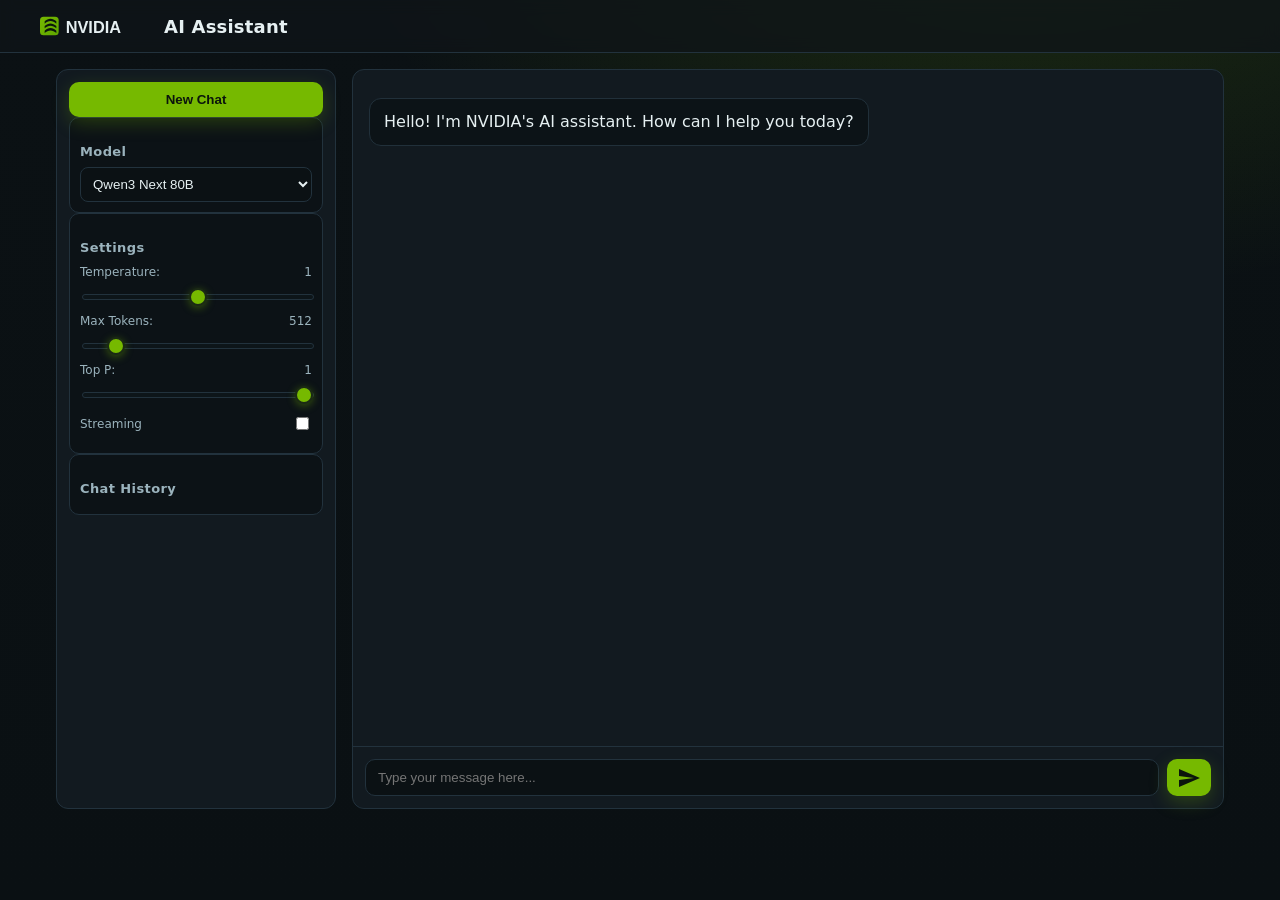
==== commit 970e3fc4: "Merge 005837908623a7fccfddb6d5fd9ace872c4bcbd3 into 24ce24caf3815f45f55d3c943d51919ab09e272d" ====
--- a/nvidia-ai-chatbot/index.html
+++ b/nvidia-ai-chatbot/index.html
@@ -1,51 +1,79 @@
 <!DOCTYPE html>
 <html lang="en">
 <head>
-    <meta charset="UTF-8">
-    <meta name="viewport" content="width=device-width, initial-scale=1.0">
-    <title>NVIDIA AI Chatbot</title>
-    <link rel="stylesheet" href="style.css">
+  <meta charset="UTF-8" />
+  <meta name="viewport" content="width=device-width, initial-scale=1.0" />
+  <title>NVIDIA AI Assistant</title>
+  <link rel="stylesheet" href="css/styles.css" />
 </head>
 <body>
-    <div class="container">
-        <header>
-            <h1>NVIDIA AI Chatbot</h1>
-            <button id="settings-btn" title="Settings">⚙️</button>
-        </header>
+  <header>
+    <div class="container header-content">
+      <div class="logo">
+        <img src="assets/nvidia-logo.svg" alt="NVIDIA Logo" />
+        <h1>AI Assistant</h1>
+      </div>
+    </div>
+  </header>
 
-        <div id="settings-modal" class="modal hidden">
-            <div class="modal-content">
-                <span id="close-settings" class="close">&times;</span>
-                <h2>Settings</h2>
-                <div class="form-group">
-                    <label for="api-key">NVIDIA API Key:</label>
-                    <input type="password" id="api-key" placeholder="nvapi-..." autocomplete="off">
-                </div>
-                <div class="form-group">
-                    <label for="model-select">Model:</label>
-                    <select id="model-select">
-                        <option value="meta/llama3-70b-instruct">Meta Llama 3 70B Instruct</option>
-                        <option value="mistralai/mixtral-8x22b-instruct-v0.1">Mistral Mixtral 8x22B</option>
-                        <option value="google/gemma-7b">Google Gemma 7B</option>
-                    </select>
-                </div>
-                <button id="save-settings">Save</button>
-            </div>
+  <div class="container">
+    <div class="chat-container">
+      <div class="sidebar">
+        <button class="new-chat-btn">New Chat</button>
+
+        <div class="model-selector">
+          <h3>Model</h3>
+          <select id="model-select">
+            <option value="qwen/qwen3-next-80b-a3b-thinking" selected>Qwen3 Next 80B</option>
+            <option value="meta/llama3-70b-instruct">Llama3 70B Instruct</option>
+            <option value="anthropic/claude-3-opus">Claude 3 Opus</option>
+          </select>
         </div>
 
-        <div id="chat-container">
-            <div id="messages">
-                <div class="message system">
-                    Welcome! Please configure your NVIDIA API Key in settings to start chatting.
-                </div>
-            </div>
+        <div class="settings">
+          <h3>Settings</h3>
+
+          <div class="setting-item">
+            <label for="temperature">Temperature: <span class="setting-value">1.0</span></label>
+            <input type="range" id="temperature" min="0" max="2" step="0.1" value="1.0" />
+          </div>
+
+          <div class="setting-item">
+            <label for="max-tokens">Max Tokens: <span class="setting-value">512</span></label>
+            <input type="range" id="max-tokens" min="64" max="4096" step="64" value="512" />
+          </div>
+
+          <div class="setting-item">
+            <label for="top-p">Top P: <span class="setting-value">1.0</span></label>
+            <input type="range" id="top-p" min="0" max="1" step="0.05" value="1.0" />
+          </div>
+
+          <div class="setting-item" style="margin-top:12px; display:flex; align-items:center; justify-content: space-between;">
+            <label for="stream-toggle" style="margin:0;">Streaming</label>
+            <input type="checkbox" id="stream-toggle" />
+          </div>
         </div>
 
-        <div class="input-area">
-            <textarea id="user-input" placeholder="Type your message..." rows="1"></textarea>
-            <button id="send-btn">Send</button>
+        <div class="chat-history">
+          <h3>Chat History</h3>
         </div>
+      </div>
+
+      <div class="main-chat">
+        <div class="chat-messages" id="chat-messages"></div>
+
+        <div class="chat-input">
+          <input type="text" id="user-input" placeholder="Type your message here..." />
+          <button class="send-btn" aria-label="Send message">
+            <svg width="24" height="24" viewBox="0 0 24 24" fill="none" xmlns="http://www.w3.org/2000/svg">
+              <path d="M2.01 21L23 12 2.01 3 2 10l15 2-15 2z" />
+            </svg>
+          </button>
+        </div>
+      </div>
     </div>
-    <script src="script.js"></script>
+  </div>
+
+  <script type="module" src="js/main.js"></script>
 </body>
 </html>
--- a/nvidia-ai-chatbot/css/styles.css
+++ b/nvidia-ai-chatbot/css/styles.css
@@ -0,0 +1,79 @@
+:root {
+  --bg: #0f1519;
+  --panel: #121a20;
+  --panel-2: #0c1216;
+  --text: #e6f0f2;
+  --muted: #9bb3bd;
+  --accent: #76b900; /* NVIDIA green */
+  --accent-2: #4e8a00;
+  --border: #22323d;
+}
+
+* { box-sizing: border-box; }
+html, body { height: 100%; }
+body {
+  margin: 0;
+  font-family: Inter, system-ui, -apple-system, Segoe UI, Roboto, Ubuntu, Cantarell, "Helvetica Neue", Arial, "Apple Color Emoji", "Segoe UI Emoji";
+  background: radial-gradient(1200px 800px at 80% -20%, rgba(118,185,0,0.2), transparent 60%),
+              linear-gradient(180deg, #0b1114, #0a1013);
+  color: var(--text);
+}
+
+.container { max-width: 1200px; margin: 0 auto; padding: 0 16px; }
+
+header {
+  border-bottom: 1px solid var(--border);
+  position: sticky;
+  top: 0; background: rgba(15,21,25,0.75); backdrop-filter: blur(8px);
+  z-index: 10;
+}
+.header-content { display: flex; align-items: center; gap: 12px; padding: 12px 0; }
+.logo { display: flex; align-items: center; gap: 12px; }
+.logo img { height: 28px; }
+.logo h1 { font-size: 18px; margin: 0; font-weight: 600; letter-spacing: 0.2px; }
+
+.chat-container { display: grid; grid-template-columns: 280px 1fr; gap: 16px; padding: 16px 0 24px; }
+
+.sidebar { background: var(--panel); border: 1px solid var(--border); border-radius: 12px; padding: 12px; }
+.sidebar h3 { margin: 16px 0 8px; font-size: 13px; color: var(--muted); font-weight: 600; letter-spacing: 0.4px; }
+
+.new-chat-btn { width: 100%; background: var(--accent); color: #0b150c; border: none; border-radius: 10px; padding: 10px 12px; font-weight: 700; cursor: pointer; transition: transform 0.05s ease, box-shadow 0.2s ease; box-shadow: 0 6px 18px rgba(118,185,0,0.25); }
+.new-chat-btn:hover { transform: translateY(-1px); }
+.new-chat-btn:active { transform: translateY(0); }
+
+.model-selector, .settings, .chat-history { background: var(--panel-2); border: 1px solid var(--border); border-radius: 10px; padding: 10px; }
+
+select, input[type="range"], input[type="text"] { width: 100%; }
+select { background: #0b1114; color: var(--text); border: 1px solid var(--border); border-radius: 8px; padding: 8px; }
+
+.setting-item { margin: 10px 0; }
+.setting-item label { display: flex; justify-content: space-between; font-size: 12px; color: var(--muted); margin-bottom: 6px; }
+input[type="range"] { -webkit-appearance: none; height: 6px; background: #0d1519; border: 1px solid var(--border); border-radius: 999px; }
+input[type="range"]::-webkit-slider-thumb { -webkit-appearance: none; width: 18px; height: 18px; background: var(--accent); border-radius: 50%; border: 2px solid #1b2a15; box-shadow: 0 2px 8px rgba(118,185,0,0.4); }
+
+.main-chat { background: var(--panel); border: 1px solid var(--border); border-radius: 12px; display: grid; grid-template-rows: 1fr auto; min-height: calc(100vh - 160px); }
+
+.chat-messages { padding: 16px; overflow-y: auto; }
+.message { display: flex; margin: 12px 0; }
+.message .message-content { max-width: 80%; padding: 12px 14px; border-radius: 12px; line-height: 1.4; white-space: pre-wrap; word-break: break-word; }
+.user-message .message-content { background: #0e171c; border: 1px solid #23343f; margin-left: auto; }
+.bot-message .message-content { background: #0c1317; border: 1px solid #21303a; }
+
+.chat-input { display: grid; grid-template-columns: 1fr 44px; gap: 8px; padding: 12px; border-top: 1px solid var(--border); background: linear-gradient(180deg, rgba(18,26,32,0.8), rgba(18,26,32,0.6)); border-radius: 0 0 12px 12px; }
+.chat-input input { background: #0b1114; color: var(--text); border: 1px solid var(--border); border-radius: 10px; padding: 10px 12px; }
+.send-btn { background: var(--accent); border: none; border-radius: 10px; display: grid; place-items: center; cursor: pointer; box-shadow: 0 6px 18px rgba(118,185,0,0.25); }
+.send-btn svg path { fill: #0b150c; }
+
+.typing-indicator-container .message-content { display: inline-flex; gap: 6px; align-items: center; }
+.typing-indicator span { display: inline-block; width: 6px; height: 6px; background: var(--muted); border-radius: 50%; opacity: 0.6; animation: bounce 1.4s infinite ease-in-out both; }
+.typing-indicator span:nth-child(1) { animation-delay: -0.32s; }
+.typing-indicator span:nth-child(2) { animation-delay: -0.16s; }
+
+@keyframes bounce {
+  0%, 80%, 100% { transform: scale(0); }
+  40% { transform: scale(1); }
+}
+
+@media (max-width: 920px) {
+  .chat-container { grid-template-columns: 1fr; }
+}
